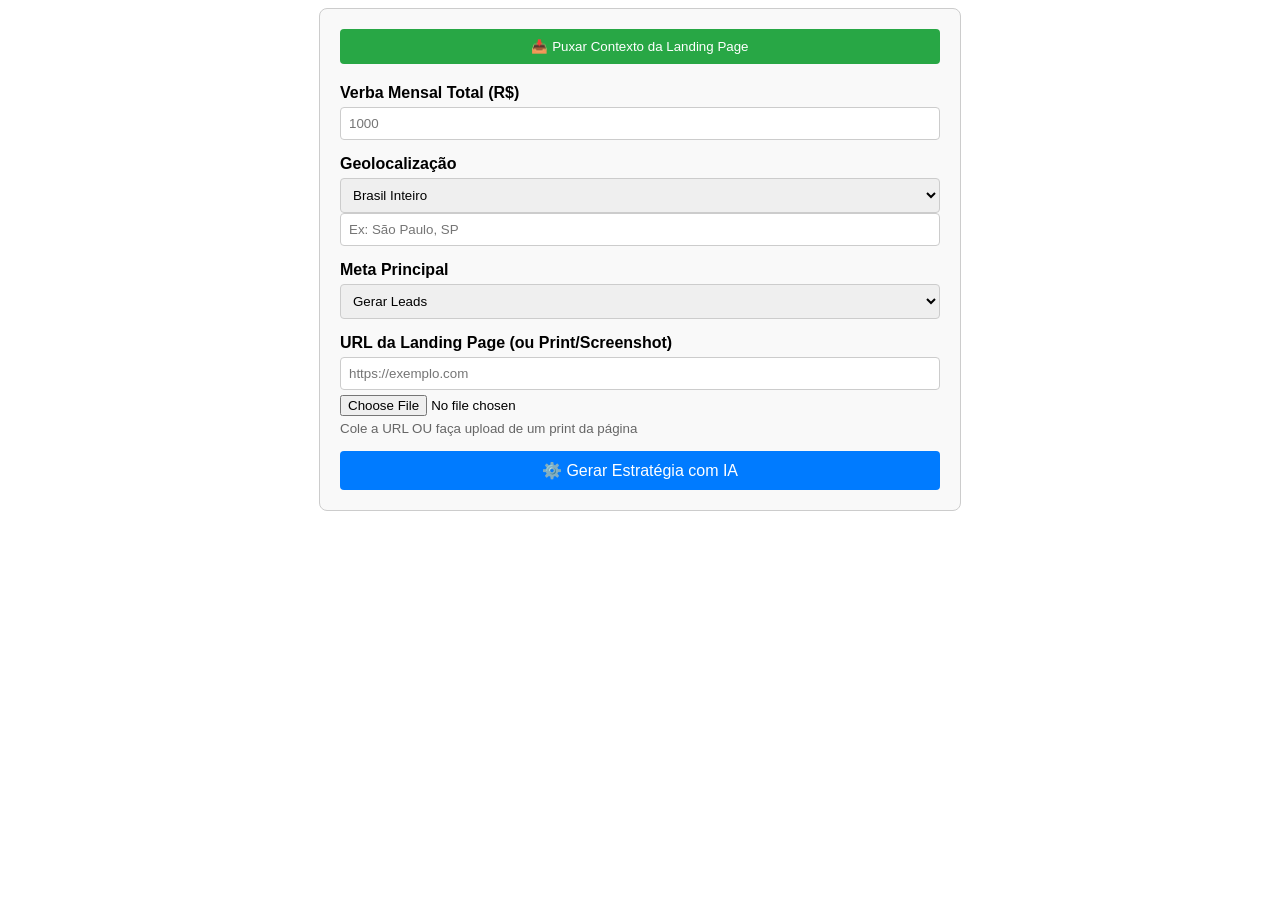
==== modules/google-ads/index.html @ a19730de "06" ====
<!DOCTYPE html>
<html lang="pt-BR">
<head>
    <meta charset="UTF-8">
    <meta name="viewport" content="width=device-width, initial-scale=1.0">
    <title>Google Ads Project - LandingAI</title>
    <link rel="stylesheet" href="styles/google-ads.css">
</head>
<body>
    <div id="google-ads-app">
        <!-- Input Section -->
        <div class="ga-input-section">
          <button id="btn-pull-context">
            📥 Puxar Contexto da Landing Page
          </button>
          
          <div class="ga-form-group">
            <label>Verba Mensal Total (R$)</label>
            <input type="number" id="budget-total" min="100" step="100" placeholder="1000">
          </div>
          
          <div class="ga-form-group">
            <label>Geolocalização</label>
            <select id="location">
              <option>Brasil Inteiro</option>
              <option>Região específica</option>
              <option>Cidade específica</option>
            </select>
            <input type="text" id="location-value" placeholder="Ex: São Paulo, SP">
          </div>
          
          <div class="ga-form-group">
            <label>Meta Principal</label>
            <select id="main-goal">
              <option value="leads">Gerar Leads</option>
              <option value="calls">Receber Chamadas</option>
              <option value="bookings">Agendar Consultas</option>
              <option value="sales">Vender Produto</option>
            </select>
          </div>
          
          <div class="ga-form-group">
            <label>URL da Landing Page (ou Print/Screenshot)</label>
            <input type="text" id="lp-url" placeholder="https://exemplo.com">
            <input type="file" id="lp-screenshot" accept="image/*">
            <small>Cole a URL OU faça upload de um print da página</small>
          </div>
          
          <button id="btn-generate-strategy" class="btn-primary">
            ⚙️ Gerar Estratégia com IA
          </button>
        </div>
        
        <!-- Output Section will be rendered here -->
        <div id="ga-output-section"></div>
    </div>

    <!-- Scripts -->
    <script src="02-ga-api.js"></script>
    <script src="03-ga-ui.js"></script>
    <script src="04-ga-export.js"></script>
    <script src="01-ga-handlers.js"></script>
    <script src="google-ads.js"></script>
</body>
</html>
---- modules/google-ads/styles/google-ads.css ----
.ga-input-section {
    max-width: 600px;
    margin: 0 auto;
    padding: 20px;
    border: 1px solid #ccc;
    border-radius: 8px;
    background-color: #f9f9f9;
    font-family: sans-serif;
}

.ga-form-group {
    margin-bottom: 15px;
}

.ga-form-group label {
    display: block;
    margin-bottom: 5px;
    font-weight: bold;
}

.ga-form-group input[type="text"],
.ga-form-group input[type="number"],
.ga-form-group select {
    width: 100%;
    padding: 8px;
    box-sizing: border-box;
    border: 1px solid #ccc;
    border-radius: 4px;
}

.ga-form-group input[type="file"] {
    margin-top: 5px;
}

.ga-form-group small {
    display: block;
    color: #666;
    margin-top: 5px;
}

.btn-primary {
    background-color: #007bff;
    color: white;
    border: none;
    padding: 10px 20px;
    cursor: pointer;
    border-radius: 4px;
    font-size: 16px;
    width: 100%;
}

.btn-primary:hover {
    background-color: #0056b3;
}

#btn-pull-context {
    background-color: #28a745;
    color: white;
    border: none;
    padding: 10px 20px;
    cursor: pointer;
    border-radius: 4px;
    margin-bottom: 20px;
    width: 100%;
}

#btn-pull-context:hover {
    background-color: #218838;
}
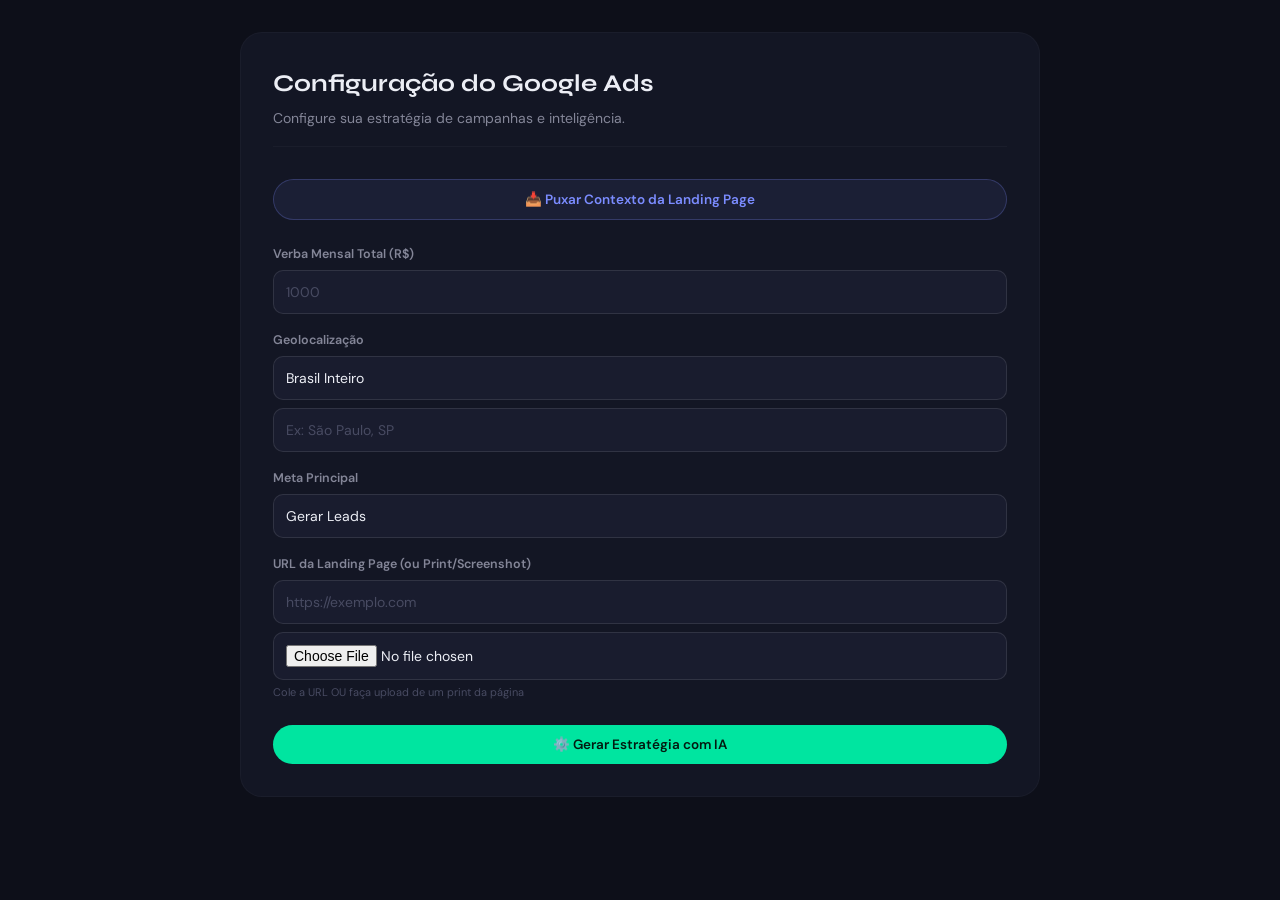
==== commit a99b0e46: "up" ====
--- a/modules/google-ads/index.html
+++ b/modules/google-ads/index.html
@@ -4,34 +4,67 @@
     <meta charset="UTF-8">
     <meta name="viewport" content="width=device-width, initial-scale=1.0">
     <title>Google Ads Project - LandingAI</title>
+    <link rel="preconnect" href="https://fonts.googleapis.com">
+    <link rel="preconnect" href="https://fonts.gstatic.com" crossorigin>
+    <link href="https://fonts.googleapis.com/css2?family=DM+Mono:ital,wght@0,400;0,500;1,400;1,500&family=DM+Sans:ital,opsz,wght@0,9..40,100..1000;1,9..40,100..1000&family=Syne:wght@400..800&display=swap" rel="stylesheet">
+    
+    <!-- Core App Styles -->
+    <link rel="stylesheet" href="../../assets/css/00-vars.css">
+    <link rel="stylesheet" href="../../assets/css/01-layout.css">
+    <link rel="stylesheet" href="../../assets/css/02-components.css">
+    <link rel="stylesheet" href="../../assets/css/04-system.css">
+    <link rel="stylesheet" href="../../assets/css/05-loader.css">
+    <link rel="stylesheet" href="../../assets/css/06-error-modal.css">
+    <link rel="stylesheet" href="../../assets/css/14-toast.css">
+    
+    <!-- Module Specific Style -->
     <link rel="stylesheet" href="styles/google-ads.css">
 </head>
-<body>
-    <div id="google-ads-app">
+<body style="background: var(--bg-surface); padding: 2rem;">
+    <div class="screen-content" style="max-width: 800px; margin: 0 auto; padding: 2rem; background: var(--bg-raised); border-radius: var(--r-xl); border: 1px solid var(--border-subtle);">
+        <div style="margin-bottom: 2rem; border-bottom: 1px solid var(--border-subtle); padding-bottom: 1rem;">
+            <h2 style="font-family: var(--font-display); font-size: 24px; font-weight: 700; color: var(--text-primary); margin:0;">
+                Configuração do Google Ads
+            </h2>
+            <p style="color: var(--text-secondary); font-size: 14px; margin-top: 4px;">Configure sua estratégia de campanhas e inteligência.</p>
+        </div>
+        <div id="google-ads-app">
         <!-- Input Section -->
         <div class="ga-input-section">
-          <button id="btn-pull-context">
+          <!-- Manual Mode Banner -->
+          <div id="manual-mode-banner" style="display: none; background: var(--accent2-dim); padding: 16px; border-radius: var(--r-md); margin-bottom: 24px; border: 1px solid var(--accent2-border);">
+            <div style="display: flex; align-items: center; gap: 8px; margin-bottom: 12px;">
+              <span style="font-size: 16px;">📂</span>
+              <h4 style="color: var(--accent2); margin: 0; font-size: 14px; font-weight: 700;">Modo Manual (Upload de Briefing)</h4>
+            </div>
+            <div class="ga-form-group" style="margin:0;">
+              <label style="color: var(--text-secondary);">Selecione o arquivo DOC-1 ou Briefing (.md)</label>
+              <input type="file" id="manual-briefing-file" accept=".md" class="field-input" style="background: var(--bg-surface); cursor: pointer;" />
+            </div>
+          </div>
+
+          <button id="btn-pull-context" class="btn btn-secondary" style="margin-bottom: 24px; width: 100%; justify-content: center;">
             📥 Puxar Contexto da Landing Page
           </button>
           
-          <div class="ga-form-group">
-            <label>Verba Mensal Total (R$)</label>
-            <input type="number" id="budget-total" min="100" step="100" placeholder="1000">
+          <div class="ga-form-group" style="margin-bottom: 16px;">
+            <label style="display: block; font-size: 12.5px; font-weight: 600; color: var(--text-secondary); margin-bottom: 6px;">Verba Mensal Total (R$)</label>
+            <input type="number" id="budget-total" min="100" step="100" placeholder="1000" class="field-input">
           </div>
           
-          <div class="ga-form-group">
-            <label>Geolocalização</label>
-            <select id="location">
+          <div class="ga-form-group" style="margin-bottom: 16px;">
+            <label style="display: block; font-size: 12.5px; font-weight: 600; color: var(--text-secondary); margin-bottom: 6px;">Geolocalização</label>
+            <select id="location" class="field-input" style="margin-bottom: 8px;">
               <option>Brasil Inteiro</option>
               <option>Região específica</option>
               <option>Cidade específica</option>
             </select>
-            <input type="text" id="location-value" placeholder="Ex: São Paulo, SP">
+            <input type="text" id="location-value" placeholder="Ex: São Paulo, SP" class="field-input">
           </div>
           
-          <div class="ga-form-group">
-            <label>Meta Principal</label>
-            <select id="main-goal">
+          <div class="ga-form-group" style="margin-bottom: 16px;">
+            <label style="display: block; font-size: 12.5px; font-weight: 600; color: var(--text-secondary); margin-bottom: 6px;">Meta Principal</label>
+            <select id="main-goal" class="field-input">
               <option value="leads">Gerar Leads</option>
               <option value="calls">Receber Chamadas</option>
               <option value="bookings">Agendar Consultas</option>
@@ -39,27 +72,56 @@
             </select>
           </div>
           
-          <div class="ga-form-group">
-            <label>URL da Landing Page (ou Print/Screenshot)</label>
-            <input type="text" id="lp-url" placeholder="https://exemplo.com">
-            <input type="file" id="lp-screenshot" accept="image/*">
-            <small>Cole a URL OU faça upload de um print da página</small>
+          <div class="ga-form-group" style="margin-bottom: 24px;">
+            <label style="display: block; font-size: 12.5px; font-weight: 600; color: var(--text-secondary); margin-bottom: 6px;">URL da Landing Page (ou Print/Screenshot)</label>
+            <input type="text" id="lp-url" placeholder="https://exemplo.com" class="field-input" style="margin-bottom: 8px;">
+            <input type="file" id="lp-screenshot" accept="image/*" class="field-input">
+            <small style="display: block; margin-top: 4px; font-size: 11px; color: var(--text-tertiary);">Cole a URL OU faça upload de um print da página</small>
           </div>
           
-          <button id="btn-generate-strategy" class="btn-primary">
+          <button id="btn-generate-strategy" class="btn btn-primary" style="width: 100%; justify-content: center;">
             ⚙️ Gerar Estratégia com IA
           </button>
         </div>
         
         <!-- Output Section will be rendered here -->
         <div id="ga-output-section"></div>
+        </div>
     </div>
 
-    <!-- Scripts -->
+    <!-- Dependências do App Principal -->
+    <script>
+        window.App = window.App || {};
+    </script>
+    <script src="../../assets/js/00-config.js"></script>
+    <script src="../../assets/js/02-api.js"></script>
+    <script src="../../assets/js/05-loader.js"></script>
+    <script src="../../assets/js/06-error-modal.js"></script>
+    <script src="../../assets/js/14-toast.js"></script>
+
+    <!-- Scripts do GA -->
     <script src="02-ga-api.js"></script>
     <script src="03-ga-ui.js"></script>
     <script src="04-ga-export.js"></script>
     <script src="01-ga-handlers.js"></script>
     <script src="google-ads.js"></script>
+    <script>
+        // Setup initial UI state based on mode
+        document.addEventListener('DOMContentLoaded', () => {
+            const urlParams = new URLSearchParams(window.location.search);
+            const isManualMode = urlParams.get('mode') === 'manual';
+            
+            if (isManualMode) {
+                document.getElementById('manual-mode-banner').style.display = 'block';
+                document.getElementById('btn-pull-context').style.display = 'none';
+                
+                // Allow generating strategy even without LP URL if we have a file uploaded
+                const lpUrlInput = document.getElementById('lp-url');
+                if (lpUrlInput) {
+                    lpUrlInput.placeholder = 'https://exemplo.com (Opcional no Modo Manual)';
+                }
+            }
+        });
+    </script>
 </body>
 </html>
--- a/assets/css/00-vars.css
+++ b/assets/css/00-vars.css
@@ -0,0 +1,136 @@
+/* ============================================================
+   LandingAI v2 — Design System
+   Adsgator · Sistema Interno
+   ============================================================ */
+
+/* ── Reset ─────────────────────────────────────────────────── */
+*,
+*::before,
+*::after {
+    box-sizing: border-box;
+    margin: 0;
+    padding: 0;
+}
+
+html {
+    font-size: 16px;
+    -webkit-font-smoothing: antialiased;
+}
+
+body {
+    font-family: var(--font-body);
+    background: var(--bg-base);
+    color: var(--text-primary);
+    line-height: 1.6;
+}
+
+button {
+    font-family: inherit;
+    cursor: pointer;
+    border: none;
+    background: none;
+}
+
+input,
+textarea,
+select {
+    font-family: inherit;
+}
+
+a {
+    color: inherit;
+    text-decoration: none;
+}
+
+img {
+    display: block;
+    max-width: 100%;
+}
+
+/* ── Design Tokens ─────────────────────────────────────────── */
+:root {
+    /* Backgrounds */
+    --bg-base: #07080D;
+    --bg-surface: #0D0F19;
+    --bg-raised: #131624;
+    --bg-overlay: #191C2E;
+    --bg-hover: #1E2238;
+
+    /* Bordas */
+    --border-subtle: rgba(255, 255, 255, 0.03);
+    --border-muted: rgba(255, 255, 255, 0.06);
+    --border-default: rgba(255, 255, 255, 0.10);
+    --border-strong: rgba(255, 255, 255, 0.18);
+
+    /* Texto */
+    --text-primary: #ECEEF5;
+    --text-secondary: #848698;
+    --text-tertiary: #484B62;
+    --text-disabled: #2C2F45;
+
+    /* Accent principal — verde Adsgator */
+    --accent: #00E5A0;
+    --accent-hover: #00FFAF;
+    --accent-dim: rgba(0, 229, 160, 0.08);
+    --accent-glow: rgba(0, 229, 160, 0.18);
+    --accent-border: rgba(0, 229, 160, 0.25);
+    --accent-text: #031A10;
+
+    /* Accent secundário — azul índigo */
+    --accent2: #7B8CFF;
+    --accent2-hover: #919FFF;
+    --accent2-dim: rgba(123, 140, 255, 0.08);
+    --accent2-border: rgba(123, 140, 255, 0.25);
+
+    /* Semântico */
+    --danger: #FF5656;
+    --danger-dim: rgba(255, 86, 86, 0.08);
+    --danger-border: rgba(255, 86, 86, 0.22);
+    --warning: #FFB347;
+    --warning-dim: rgba(255, 179, 71, 0.08);
+    --warning-border: rgba(255, 179, 71, 0.22);
+    --success: #00E5A0;
+    --success-dim: rgba(0, 229, 160, 0.08);
+
+    /* Raios */
+    --r-xs: 2px;
+    --r-sm: 6px;
+    --r-md: 10px;
+    --r-lg: 16px;
+    --r-xl: 22px;
+    --r-pill: 999px;
+
+    /* Sombras */
+    --shadow-sm: 0 1px 4px rgba(0, 0, 0, 0.45);
+    --shadow-md: 0 4px 16px rgba(0, 0, 0, 0.55);
+    --shadow-lg: 0 8px 32px rgba(0, 0, 0, 0.65);
+    --shadow-xl: 0 16px 48px rgba(0, 0, 0, 0.75);
+    --shadow-glow: 0 0 28px rgba(0, 229, 160, 0.14);
+
+    /* Transições */
+    --t-fast: 0.10s ease;
+    --t-base: 0.18s ease;
+    --t-slow: 0.32s ease;
+    --t-spring: 0.24s cubic-bezier(0.34, 1.56, 0.64, 1);
+
+    /* Tipografia */
+    --font-display: 'Syne', sans-serif;
+    --font-body: 'DM Sans', sans-serif;
+    --font-mono: 'DM Mono', monospace;
+
+    /* Layout */
+    --sidebar-w: 252px;
+    --topbar-h: 58px;
+    --bottom-h: 68px;
+    --content-max: 860px;
+
+    /* Espaçamento */
+    --space-1: 4px;
+    --space-2: 8px;
+    --space-3: 12px;
+    --space-4: 16px;
+    --space-5: 20px;
+    --space-6: 24px;
+    --space-7: 28px;
+    --space-8: 32px;
+}
--- a/assets/css/01-layout.css
+++ b/assets/css/01-layout.css
@@ -0,0 +1,580 @@
+/* ── Layout Principal ──────────────────────────────────────── */
+#app {
+    display: flex;
+    height: 100dvh;
+    overflow: hidden;
+}
+
+/* ── Sidebar ───────────────────────────────────────────────── */
+.sidebar {
+    width: var(--sidebar-w);
+    flex-shrink: 0;
+    background: var(--bg-surface);
+    border-right: 1px solid var(--border-subtle);
+    display: flex;
+    flex-direction: column;
+    height: 100dvh;
+    overflow: hidden;
+    position: relative;
+    z-index: 10;
+}
+
+.sidebar-logo {
+    display: flex;
+    align-items: center;
+    gap: 10px;
+    padding: 20px 20px 16px;
+    border-bottom: 1px solid var(--border-subtle);
+    flex-shrink: 0;
+}
+
+.logo-mark {
+    width: 32px;
+    height: 32px;
+    background: var(--accent-dim);
+    border: 1px solid var(--accent-border);
+    border-radius: var(--r-sm);
+    display: flex;
+    align-items: center;
+    justify-content: center;
+    flex-shrink: 0;
+}
+
+.logo-icon {
+    width: 16px;
+    height: 16px;
+    color: var(--accent);
+}
+
+.logo-text {
+    display: flex;
+    flex-direction: column;
+    gap: 1px;
+}
+
+.logo-name {
+    font-family: var(--font-display);
+    font-size: 15px;
+    font-weight: 700;
+    color: var(--text-primary);
+    letter-spacing: -0.02em;
+}
+
+.logo-sub {
+    font-size: 10px;
+    color: var(--text-tertiary);
+    letter-spacing: 0.06em;
+    text-transform: uppercase;
+}
+
+.sidebar-section {
+    padding: 16px 14px 0;
+    flex-shrink: 0;
+}
+
+/* Sidebar button (Google Ads, etc.) */
+.sidebar-btn {
+  width: 100%;
+  display: flex;
+  align-items: center;
+  justify-content: flex-start;
+  gap: var(--space-3);
+  padding: var(--space-3) var(--space-4);
+  background: none;
+  border: none;
+  color: var(--text-secondary);
+  font-family: inherit;
+  font-size: 14px;
+  font-weight: 500;
+  cursor: pointer;
+  border-radius: var(--r-md);
+  transition: all var(--t-base);
+}
+
+.sidebar-btn:hover {
+  background: var(--bg-overlay);
+  color: var(--text-primary);
+}
+
+.sidebar-btn.active {
+  background: var(--accent2-dim);
+  color: var(--accent2);
+}
+
+.sidebar-btn i {
+  width: 18px;
+  height: 18px;
+  flex-shrink: 0;
+}
+
+.sidebar-label {
+    font-size: 9.5px;
+    font-weight: 600;
+    letter-spacing: 0.1em;
+    text-transform: uppercase;
+    color: var(--text-disabled);
+    padding: 0 6px;
+    margin-bottom: 8px;
+}
+
+.project-card {
+    width: 100%;
+    background: var(--bg-raised);
+    border: 1px solid var(--border-default);
+    border-radius: var(--r-md);
+    padding: 12px 14px;
+    display: flex;
+    align-items: center;
+    gap: 12px;
+    text-align: left;
+    transition: all var(--t-base);
+    box-shadow: var(--shadow-sm);
+}
+
+.project-card:hover {
+    border-color: var(--border-strong);
+    background: var(--bg-overlay);
+    transform: translateY(-1px);
+}
+
+.project-card-icon {
+    width: 18px;
+    height: 18px;
+    color: var(--accent2);
+    flex-shrink: 0;
+}
+
+.project-card-info {
+    flex: 1;
+    min-width: 0;
+    display: flex;
+    flex-direction: column;
+    gap: 1px;
+}
+
+.project-card-name {
+    font-family: var(--font-body);
+    font-size: 13.5px;
+    font-weight: 600;
+    color: var(--text-primary);
+    white-space: nowrap;
+    overflow: hidden;
+    text-overflow: ellipsis;
+}
+
+.project-card-segment {
+    font-size: 11px;
+    color: var(--text-secondary);
+    white-space: nowrap;
+    overflow: hidden;
+    text-overflow: ellipsis;
+}
+
+.project-rename-btn {
+    width: 28px;
+    height: 28px;
+    display: flex;
+    align-items: center;
+    justify-content: center;
+    border-radius: var(--r-sm);
+    color: var(--text-tertiary);
+    background: transparent;
+    border: none;
+    cursor: pointer;
+    transition: all var(--t-base);
+    flex-shrink: 0;
+}
+
+.project-rename-btn:hover {
+    background: var(--bg-overlay);
+    color: var(--accent);
+}
+
+.project-score-row {
+    display: flex;
+    align-items: center;
+    gap: 8px;
+    padding: 8px 6px 4px;
+}
+
+.project-score-bar {
+    flex: 1;
+    height: 2px;
+    background: var(--bg-overlay);
+    border-radius: var(--r-pill);
+    overflow: hidden;
+}
+
+.project-score-fill {
+    height: 100%;
+    background: var(--accent);
+    border-radius: var(--r-pill);
+    transition: width 0.5s ease;
+}
+
+.project-score-pct {
+    font-family: var(--font-mono);
+    font-size: 10px;
+    color: var(--text-tertiary);
+}
+
+.sidebar-steps {
+    flex: 1;
+    overflow-y: auto;
+    padding-bottom: 8px;
+}
+
+.sidebar-steps::-webkit-scrollbar {
+    width: 3px;
+}
+
+.sidebar-steps::-webkit-scrollbar-thumb {
+    background: var(--border-muted);
+    border-radius: var(--r-pill);
+}
+
+.steps-nav {
+    display: flex;
+    flex-direction: column;
+    gap: 2px;
+}
+
+.steps-nav-item {
+    width: 100%;
+    display: flex;
+    align-items: center;
+    gap: 12px;
+    padding: 9px 14px;
+    margin: 1px 0;
+    border-radius: var(--r-sm);
+    font-size: 13px;
+    color: var(--text-secondary);
+    transition: all var(--t-base);
+    text-align: left;
+    background: transparent;
+    border: none;
+    cursor: pointer;
+}
+
+.steps-nav-item:hover {
+    background: var(--bg-overlay);
+    color: var(--text-primary);
+}
+
+.steps-nav-item.active {
+    background: var(--accent2-dim);
+    color: var(--text-primary);
+}
+
+.steps-nav-icon {
+    width: 16px;
+    height: 16px;
+    flex-shrink: 0;
+    color: var(--text-tertiary);
+    transition: color var(--t-base);
+}
+
+.steps-nav-item:hover .steps-nav-icon {
+    color: var(--text-secondary);
+}
+
+.steps-nav-item.active .steps-nav-icon {
+    color: var(--accent2);
+}
+
+.steps-nav-item.done .steps-nav-icon,
+.steps-nav-icon.done {
+    color: var(--accent);
+}
+
+.steps-nav-label {
+    flex: 1;
+    font-size: 12.5px;
+    font-weight: 500;
+    white-space: nowrap;
+    overflow: hidden;
+    text-overflow: ellipsis;
+    letter-spacing: -0.01em;
+}
+
+.steps-nav-done {
+    color: var(--accent);
+    flex-shrink: 0;
+}
+
+.step-dot {
+    display: none;
+}
+
+.step-label {
+    font-size: 12.5px;
+}
+
+.step-art,
+.step-review {
+    margin-top: 6px;
+    border-top: 1px solid var(--border-subtle);
+    padding-top: 10px;
+}
+
+/* Sidebar footer */
+.sidebar-footer {
+    padding: 12px 14px 16px;
+    border-top: 1px solid var(--border-subtle);
+    display: flex;
+    flex-direction: column;
+    gap: 8px;
+    flex-shrink: 0;
+}
+
+.sidebar-footer-btn {
+    width: 100%;
+    display: flex;
+    align-items: center;
+    gap: 8px;
+    padding: 9px 12px;
+    border-radius: var(--r-sm);
+    border: 1px solid var(--border-default);
+    background: transparent;
+    color: var(--text-secondary);
+    font-size: 12.5px;
+    transition: all var(--t-base);
+}
+
+.sidebar-footer-btn:hover {
+    border-color: var(--border-strong);
+    color: var(--text-primary);
+    background: var(--bg-overlay);
+}
+
+.sidebar-status {
+    display: flex;
+    align-items: center;
+    gap: 6px;
+    padding: 0 4px;
+}
+
+.status-dot {
+    width: 6px;
+    height: 6px;
+    border-radius: var(--r-pill);
+    background: var(--text-disabled);
+}
+
+.status-dot.ok {
+    background: var(--accent);
+    box-shadow: 0 0 6px var(--accent);
+}
+
+.status-dot.partial {
+    background: var(--warning);
+}
+
+.status-label {
+    font-size: 11px;
+    color: var(--text-tertiary);
+}
+
+.save-indicator {
+    display: flex;
+    align-items: center;
+    gap: 5px;
+    font-size: 10px;
+    color: var(--text-disabled);
+    padding: 0 4px;
+    transition: color var(--t-base);
+}
+
+.save-indicator.saving {
+    color: var(--accent);
+    animation: pulse 1s infinite;
+}
+
+.save-indicator.saved {
+    color: var(--text-tertiary);
+}
+
+/* ── Main ──────────────────────────────────────────────────── */
+.main {
+    flex: 1;
+    display: flex;
+    flex-direction: column;
+    height: 100dvh;
+    overflow: hidden;
+    min-width: 0;
+}
+
+/* Topbar */
+.topbar {
+    height: var(--topbar-h);
+    border-bottom: 1px solid var(--border-subtle);
+    display: flex;
+    align-items: center;
+    justify-content: space-between;
+    padding: 0 40px;
+    flex-shrink: 0;
+    gap: 16px;
+    background: var(--bg-base);
+    position: relative;
+    z-index: 5;
+}
+
+.topbar-left {
+    min-width: 0;
+    flex: 1;
+}
+
+.topbar-title {
+    font-family: var(--font-display);
+    font-size: 17px;
+    font-weight: 700;
+    color: var(--text-primary);
+    letter-spacing: -0.02em;
+    white-space: nowrap;
+    overflow: hidden;
+    text-overflow: ellipsis;
+}
+
+.topbar-subtitle {
+    font-size: 11.5px;
+    color: var(--text-secondary);
+    margin-top: 1px;
+    white-space: nowrap;
+    overflow: hidden;
+    text-overflow: ellipsis;
+}
+
+.topbar-right {
+    display: flex;
+    align-items: center;
+    gap: 10px;
+    flex-shrink: 0;
+}
+
+/* Progress */
+.progress-bar-wrap {
+    height: 2px;
+    background: var(--border-subtle);
+    flex-shrink: 0;
+}
+
+.progress-bar-fill {
+    height: 100%;
+    background: linear-gradient(90deg, var(--accent), var(--accent2));
+    border-radius: 0 var(--r-pill) var(--r-pill) 0;
+    transition: width 0.5s ease;
+}
+
+/* Content */
+.screen-content {
+    flex: 1;
+    overflow-y: auto;
+    overflow-x: hidden;
+    padding: 40px 48px;
+}
+
+.screen-content::-webkit-scrollbar {
+    width: 4px;
+}
+
+.screen-content::-webkit-scrollbar-thumb {
+    background: var(--border-muted);
+    border-radius: var(--r-pill);
+}
+
+.step-inner {
+    max-width: var(--content-max);
+    margin: 0 auto;
+    display: flex;
+    flex-direction: column;
+    gap: 28px;
+}
+
+/* Bottombar */
+.bottombar {
+    height: var(--bottom-h);
+    border-top: 1px solid var(--border-subtle);
+    background: var(--bg-surface);
+    flex-shrink: 0;
+    display: flex;
+    align-items: center;
+}
+
+.bottombar-inner {
+    max-width: calc(var(--content-max) + 96px);
+    width: 100%;
+    margin: 0 auto;
+    padding: 0 48px;
+    display: flex;
+    align-items: center;
+    justify-content: space-between;
+    gap: 16px;
+}
+
+.bottombar-center {
+    flex: 1;
+    display: flex;
+    justify-content: center;
+}
+
+.bottombar-actions {
+    display: flex;
+    align-items: center;
+    gap: 10px;
+}
+
+@media (max-width: 1280px) {
+  .topbar {
+    padding: 0 28px;
+  }
+
+  .screen-content {
+    padding: 32px 36px;
+  }
+
+  .bottombar-inner {
+    padding: 0 36px;
+  }
+}
+
+@media (max-width: 1024px) {
+  .topbar {
+    padding: 0 20px;
+  }
+
+  .screen-content {
+    padding: 24px 24px;
+  }
+
+  .bottombar-inner {
+    padding: 0 24px;
+  }
+}
+
+@media (max-width: 768px) {
+    .sidebar {
+        position: fixed;
+        left: -280px;
+        top: 0;
+        height: 100vh;
+        z-index: 200;
+        transition: left 0.25s ease;
+    }
+
+    .sidebar.is-open {
+        left: 0;
+    }
+
+    .sidebar-overlay {
+        display: none;
+        position: fixed;
+        inset: 0;
+        background: rgba(0, 0, 0, 0.4);
+        z-index: 199;
+        backdrop-filter: blur(2px);
+    }
+
+    .sidebar.is-open~.sidebar-overlay {
+        display: block;
+    }
+}
--- a/assets/css/02-components.css
+++ b/assets/css/02-components.css
@@ -0,0 +1,767 @@
+/* ── Botões ────────────────────────────────────────────────── */
+.btn-primary {
+  display: inline-flex;
+  align-items: center;
+  gap: 8px;
+  padding: 11px 22px;
+  background: var(--accent);
+  color: var(--accent-text);
+  border-radius: var(--r-pill);
+  font-family: var(--font-body);
+  font-size: 13.5px;
+  font-weight: 600;
+  border: none;
+  cursor: pointer;
+  transition: opacity var(--t-base), transform var(--t-spring), box-shadow var(--t-base);
+  white-space: nowrap;
+}
+
+.btn-primary:hover {
+  opacity: 0.88;
+  transform: translateY(-1px);
+  box-shadow: var(--shadow-glow);
+}
+
+.btn-primary:active {
+  transform: translateY(0);
+  opacity: 1;
+}
+
+.btn-primary:disabled {
+  opacity: 0.28;
+  cursor: not-allowed;
+  transform: none;
+  box-shadow: none;
+}
+
+.btn-secondary {
+  display: inline-flex;
+  align-items: center;
+  gap: 8px;
+  padding: 11px 22px;
+  background: var(--accent2-dim);
+  color: var(--accent2);
+  border: 1px solid var(--accent2-border);
+  border-radius: var(--r-pill);
+  font-family: var(--font-body);
+  font-size: 13.5px;
+  font-weight: 600;
+  cursor: pointer;
+  transition: all var(--t-base);
+  white-space: nowrap;
+}
+
+.btn-secondary:hover {
+  background: rgba(123, 140, 255, 0.14);
+}
+
+.btn-secondary:disabled {
+  opacity: 0.28;
+  cursor: not-allowed;
+}
+
+.btn-ghost {
+  display: inline-flex;
+  align-items: center;
+  gap: 8px;
+  padding: 10px 18px;
+  background: transparent;
+  color: var(--text-secondary);
+  border: 1px solid var(--border-default);
+  border-radius: var(--r-pill);
+  font-family: var(--font-body);
+  font-size: 13px;
+  font-weight: 500;
+  cursor: pointer;
+  transition: all var(--t-base);
+  white-space: nowrap;
+}
+
+.btn-ghost:hover {
+  color: var(--text-primary);
+  border-color: var(--border-strong);
+  background: var(--bg-overlay);
+}
+
+.btn-ghost:disabled {
+  opacity: 0.3;
+  cursor: not-allowed;
+}
+
+.btn-danger-ghost {
+  display: inline-flex;
+  align-items: center;
+  gap: 8px;
+  padding: 8px 14px;
+  background: var(--danger-dim);
+  color: var(--danger);
+  border: 1px solid var(--danger-border);
+  border-radius: var(--r-pill);
+  font-size: 12px;
+  font-weight: 500;
+  cursor: pointer;
+  transition: all var(--t-base);
+}
+
+.btn-danger-ghost:hover {
+  background: rgba(255, 86, 86, 0.14);
+}
+
+.btn-sm {
+  padding: 7px 14px;
+  font-size: 12px;
+}
+
+/* ── Formulário ───────────────────────────────────────────── */
+.field-group {
+  display: flex;
+  flex-direction: column;
+  gap: 6px;
+}
+
+.field-label {
+  display: flex;
+  align-items: center;
+  gap: 6px;
+  font-size: 11px;
+  font-weight: 600;
+  letter-spacing: 0.07em;
+  text-transform: uppercase;
+  color: var(--text-tertiary);
+}
+
+.field-required {
+  color: var(--danger);
+  font-size: 12px;
+}
+
+.field-optional {
+  font-size: 9.5px;
+  font-weight: 400;
+  text-transform: none;
+  letter-spacing: 0;
+  color: var(--text-disabled);
+}
+
+/* ── Tooltips ──────────────────────────────────────────────── */
+.field-tooltip {
+  position: relative;
+  display: inline-flex;
+  align-items: center;
+  cursor: help;
+  color: var(--text-disabled);
+  transition: color var(--t-fast);
+}
+
+.field-tooltip:hover {
+  color: var(--accent2);
+}
+
+.field-tooltip svg {
+  width: 13px;
+  height: 13px;
+}
+
+.field-tooltip-content {
+  display: none;
+  position: absolute;
+  bottom: calc(100% + 8px);
+  left: 50%;
+  transform: translateX(-50%);
+  background: var(--bg-overlay);
+  border: 1px solid var(--border-default);
+  border-radius: var(--r-md);
+  padding: 10px 13px;
+  font-size: 12px;
+  font-family: var(--font-body);
+  color: var(--text-secondary);
+  line-height: 1.55;
+  white-space: normal;
+  width: 240px;
+  box-shadow: var(--shadow-md);
+  z-index: 200;
+  pointer-events: none;
+}
+
+/* Seta do tooltip */
+.field-tooltip-content::after {
+  content: '';
+  position: absolute;
+  top: 100%;
+  left: 50%;
+  transform: translateX(-50%);
+  border: 5px solid transparent;
+  border-top-color: var(--border-default);
+}
+
+.field-tooltip-content::before {
+  content: '';
+  position: absolute;
+  top: calc(100% - 1px);
+  left: 50%;
+  transform: translateX(-50%);
+  border: 5px solid transparent;
+  border-top-color: var(--bg-overlay);
+  z-index: 1;
+}
+
+.field-tooltip:hover .field-tooltip-content {
+  display: block;
+}
+
+/* Tooltip que abre para baixo quando está no topo da tela */
+.field-tooltip.tooltip-down .field-tooltip-content {
+  bottom: auto;
+  top: calc(100% + 8px);
+}
+.field-tooltip.tooltip-down .field-tooltip-content::after {
+  top: auto;
+  bottom: 100%;
+  border-top-color: transparent;
+  border-bottom-color: var(--border-default);
+}
+.field-tooltip.tooltip-down .field-tooltip-content::before {
+  top: auto;
+  bottom: calc(100% - 1px);
+  border-top-color: transparent;
+  border-bottom-color: var(--bg-overlay);
+}
+
+.field-input,
+.field-textarea,
+.field-select {
+  width: 100%;
+  background: var(--bg-raised);
+  border: 1px solid var(--border-default);
+  border-radius: var(--r-sm);
+  color: var(--text-primary);
+  font-family: var(--font-body);
+  font-size: 13.5px;
+  padding: 11px 14px;
+  outline: none;
+  transition: border-color var(--t-base), box-shadow var(--t-base);
+  -webkit-appearance: none;
+}
+
+.field-input::placeholder,
+.field-textarea::placeholder {
+  color: var(--text-disabled);
+}
+
+.field-input:focus,
+.field-textarea:focus,
+.field-select:focus {
+  border-color: var(--accent2);
+  box-shadow: 0 0 0 3px var(--accent2-dim);
+}
+
+.field-input.warn {
+  border-color: var(--warning);
+}
+
+.field-input.warn:focus {
+  box-shadow: 0 0 0 3px var(--warning-dim);
+}
+
+.field-input.error {
+  border-color: var(--danger);
+}
+
+.field-input.error:focus {
+  box-shadow: 0 0 0 3px var(--danger-dim);
+}
+
+.field-textarea {
+  resize: vertical;
+  min-height: 96px;
+  line-height: 1.65;
+}
+
+.field-textarea.tall {
+  min-height: 160px;
+}
+
+.field-textarea.xtall {
+  min-height: 240px;
+}
+
+.field-hint {
+  font-size: 11px;
+  color: var(--text-tertiary);
+  line-height: 1.5;
+}
+
+.field-warning {
+  font-size: 11px;
+  color: var(--warning);
+  display: flex;
+  align-items: flex-start;
+  gap: 5px;
+  line-height: 1.5;
+}
+
+.field-error-msg {
+  font-size: 11px;
+  color: var(--danger);
+  display: flex;
+  align-items: flex-start;
+  gap: 5px;
+}
+
+.field-preview {
+  font-family: var(--font-mono);
+  font-size: 11px;
+  color: var(--accent);
+  background: var(--accent-dim);
+  border: 1px solid var(--accent-border);
+  border-radius: var(--r-sm);
+  padding: 6px 10px;
+  margin-top: 2px;
+}
+
+/* Chips */
+.chip-group {
+  display: flex;
+  flex-wrap: wrap;
+  gap: 8px;
+}
+
+.chip {
+  padding: 7px 14px;
+  border: 1px solid var(--border-default);
+  border-radius: var(--r-pill);
+  font-family: var(--font-body);
+  font-size: 12.5px;
+  cursor: pointer;
+  background: transparent;
+  color: var(--text-secondary);
+  transition: all var(--t-base);
+  user-select: none;
+}
+
+.chip:hover {
+  color: var(--text-primary);
+  border-color: var(--border-strong);
+  background: var(--bg-overlay);
+}
+
+.chip.on {
+  background: var(--accent2-dim);
+  border-color: var(--accent2-border);
+  color: var(--accent2);
+}
+
+.chip.on-accent {
+  background: var(--accent-dim);
+  border-color: var(--accent-border);
+  color: var(--accent);
+}
+
+/* Sel-cards */
+.sel-cards {
+  display: grid;
+  grid-template-columns: repeat(auto-fill, minmax(200px, 1fr));
+  gap: 10px;
+}
+
+.sel-card {
+  border: 1px solid var(--border-default);
+  border-radius: var(--r-md);
+  padding: 14px 16px;
+  cursor: pointer;
+  background: var(--bg-surface);
+  display: flex;
+  align-items: flex-start;
+  gap: 12px;
+  transition: all var(--t-base);
+  text-align: left;
+}
+
+.sel-card:hover {
+  border-color: var(--border-strong);
+  background: var(--bg-overlay);
+}
+
+.sel-card.on {
+  border-color: var(--accent-border);
+  background: var(--accent-dim);
+  box-shadow: 0 0 0 1px var(--accent-border);
+}
+
+.sel-card-icon {
+  color: var(--text-tertiary);
+  flex-shrink: 0;
+  margin-top: 1px;
+}
+
+.sel-card.on .sel-card-icon {
+  color: var(--accent);
+}
+
+.sel-card-title {
+  font-family: var(--font-display);
+  font-size: 13px;
+  font-weight: 700;
+  color: var(--text-primary);
+  margin-bottom: 2px;
+  letter-spacing: -0.01em;
+}
+
+.sel-card-desc {
+  font-size: 11.5px;
+  color: var(--text-secondary);
+  line-height: 1.5;
+}
+
+/* Color Picker */
+.color-picker-wrap {
+  display: flex;
+  align-items: center;
+  gap: 12px;
+}
+
+.color-picker-swatch {
+  width: 42px;
+  height: 42px;
+  border-radius: var(--r-sm);
+  border: 1px solid var(--border-default);
+  cursor: pointer;
+  overflow: hidden;
+  flex-shrink: 0;
+  background: var(--bg-raised);
+  position: relative;
+}
+
+.color-picker-swatch input[type="color"] {
+  position: absolute;
+  top: -5px;
+  left: -5px;
+  width: calc(100% + 10px);
+  height: calc(100% + 10px);
+  border: none;
+  padding: 0;
+  cursor: pointer;
+  background: none;
+  appearance: none;
+  -webkit-appearance: none;
+}
+
+/* Chrome/Safari fixes */
+.color-picker-swatch input[type="color"]::-webkit-color-swatch-wrapper {
+  padding: 0;
+}
+.color-picker-swatch input[type="color"]::-webkit-color-swatch {
+  border: none;
+}
+
+/* Firefox fix */
+.color-picker-swatch input[type="color"]::-moz-color-swatch {
+  border: none;
+}
+
+.color-picker-input {
+  flex: 1;
+}
+
+/* Upload Zone */
+.upload-zone {
+  border: 1.5px dashed var(--border-default);
+  border-radius: var(--r-md);
+  padding: 24px;
+  text-align: center;
+  cursor: pointer;
+  transition: all var(--t-base);
+  background: var(--bg-raised);
+}
+
+.upload-zone:hover,
+.upload-zone.drag-over {
+  border-color: var(--accent2);
+  background: var(--accent2-dim);
+}
+
+.upload-zone input[type="file"] {
+  display: none;
+}
+
+.upload-zone-icon {
+  color: var(--text-tertiary);
+  margin: 0 auto 8px;
+  width: 28px;
+  height: 28px;
+}
+
+.upload-zone-label {
+  font-size: 13px;
+  color: var(--text-secondary);
+}
+
+.upload-zone-hint {
+  font-size: 11px;
+  color: var(--text-tertiary);
+  margin-top: 3px;
+}
+
+.upload-zone.has-file {
+  border-color: var(--accent);
+  border-style: solid;
+}
+
+.upload-zone.has-file .upload-zone-icon {
+  color: var(--accent);
+}
+
+.upload-preview-list {
+  display: flex;
+  flex-direction: column;
+  gap: 6px;
+  margin-top: 8px;
+}
+
+.upload-preview-item {
+  display: flex;
+  align-items: center;
+  gap: 8px;
+  padding: 7px 10px;
+  background: var(--bg-overlay);
+  border-radius: var(--r-sm);
+  font-size: 12px;
+  color: var(--text-secondary);
+}
+
+.upload-preview-item i {
+  color: var(--accent);
+  flex-shrink: 0;
+}
+
+.upload-preview-item span {
+  flex: 1;
+  overflow: hidden;
+  text-overflow: ellipsis;
+  white-space: nowrap;
+}
+
+.upload-preview-item button {
+  color: var(--text-tertiary);
+  padding: 2px;
+}
+
+.upload-preview-item button:hover {
+  color: var(--danger);
+}
+
+/* Divider */
+.form-divider {
+  height: 1px;
+  background: var(--border-subtle);
+  margin: 4px 0;
+}
+
+.form-section-title {
+  font-family: var(--font-display);
+  font-size: 14px;
+  font-weight: 700;
+  color: var(--text-primary);
+  padding-bottom: 12px;
+  border-bottom: 1px solid var(--border-subtle);
+  letter-spacing: -0.01em;
+}
+
+.form-row {
+  display: grid;
+  grid-template-columns: 1fr 1fr;
+  gap: 16px;
+}
+
+.form-row-3 {
+  display: grid;
+  grid-template-columns: 1fr 1fr 1fr;
+  gap: 14px;
+}
+
+/* ── Modais ────────────────────────────────────────────────── */
+.modal-overlay {
+  position: fixed;
+  inset: 0;
+  background: rgba(0, 0, 0, 0.72);
+  backdrop-filter: blur(4px);
+  z-index: 200;
+  display: flex;
+  align-items: center;
+  justify-content: center;
+  opacity: 0;
+  pointer-events: none;
+  transition: opacity var(--t-slow);
+}
+
+.modal-overlay.open {
+  opacity: 1;
+  pointer-events: all;
+}
+
+.modal {
+  background: var(--bg-surface);
+  border: 1px solid var(--border-default);
+  border-radius: var(--r-xl);
+  box-shadow: var(--shadow-lg);
+  width: 100%;
+  max-height: 90vh;
+  display: flex;
+  flex-direction: column;
+  transform: scale(0.96) translateY(12px);
+  transition: transform var(--t-slow);
+}
+
+.modal-overlay.open .modal {
+  transform: scale(1) translateY(0);
+}
+
+/* Tamanhos de modal */
+.modal--sm {
+  max-width: 420px;
+}
+
+.modal--md {
+  max-width: 600px;
+}
+
+.modal--lg {
+  max-width: 820px;
+}
+
+.modal--xl {
+  max-width: 1100px;
+  height: 88vh;
+}
+
+.modal-header {
+  display: flex;
+  align-items: center;
+  justify-content: space-between;
+  padding: 18px 24px;
+  border-bottom: 1px solid var(--border-subtle);
+  flex-shrink: 0;
+}
+
+.modal-title {
+  font-family: var(--font-display);
+  font-size: 16px;
+  font-weight: 700;
+  color: var(--text-primary);
+  letter-spacing: -0.01em;
+}
+
+.modal-close {
+  width: 28px;
+  height: 28px;
+  display: flex;
+  align-items: center;
+  justify-content: center;
+  border-radius: var(--r-sm);
+  color: var(--text-tertiary);
+  transition: all var(--t-fast);
+}
+
+.modal-close:hover {
+  background: var(--bg-overlay);
+  color: var(--text-primary);
+}
+
+.modal-body {
+  flex: 1;
+  overflow-y: auto;
+  padding: 24px;
+  display: flex;
+  flex-direction: column;
+  gap: 16px;
+}
+
+.modal-body::-webkit-scrollbar {
+  width: 4px;
+}
+
+.modal-body::-webkit-scrollbar-thumb {
+  background: var(--border-muted);
+  border-radius: var(--r-pill);
+}
+
+.modal-footer {
+  padding: 16px 24px;
+  border-top: 1px solid var(--border-subtle);
+  display: flex;
+  align-items: center;
+  justify-content: flex-end;
+  gap: 10px;
+  flex-shrink: 0;
+}
+
+/* ── Toast ─────────────────────────────────────────────────── */
+.toast {
+  position: fixed;
+  bottom: 90px;
+  left: 50%;
+  transform: translateX(-50%) translateY(12px);
+  background: var(--bg-overlay);
+  border: 1px solid var(--border-strong);
+  border-radius: var(--r-pill);
+  padding: 10px 18px;
+  font-size: 13px;
+  color: var(--text-primary);
+  display: flex;
+  align-items: center;
+  gap: 8px;
+  box-shadow: var(--shadow-md);
+  opacity: 0;
+  pointer-events: none;
+  transition: opacity var(--t-base), transform var(--t-base);
+  z-index: 2000;
+  white-space: nowrap;
+}
+
+.toast.visible {
+  opacity: 1;
+  transform: translateX(-50%) translateY(0);
+}
+
+.toast.success {
+  border-color: var(--accent-border);
+}
+
+.toast.success i {
+  color: var(--accent);
+}
+
+.toast.error {
+  border-color: var(--danger-border);
+}
+
+.toast.error i {
+  color: var(--danger);
+}
+
+.toast.warning {
+  border-color: var(--warning-border);
+}
+
+.toast.warning i {
+  color: var(--warning);
+}
+
+/* ── Upload Zone: drag state ───────────────────────────────── */
+.upload-zone {
+  cursor: pointer;
+  transition: all var(--t-base);
+}
+
+.upload-zone.drag-over {
+  border-color: var(--accent);
+  background: var(--accent-dim);
+  transform: scale(1.01);
+}
+
+
+/* ── Art Result Modal ──────────────────────────────────────── */
+.modal--lg {
+  max-width: 720px;
+  width: 100%;
+}
--- a/assets/css/04-system.css
+++ b/assets/css/04-system.css
@@ -0,0 +1,1425 @@
+/* ── Model Selector ────────────────────────────────────────── */
+.model-selector-wrap {
+  position: relative;
+}
+
+.btn-model {
+  display: flex;
+  align-items: center;
+  gap: 6px;
+  padding: 7px 12px;
+  border: 1px solid var(--border-default);
+  border-radius: var(--r-pill);
+  background: transparent;
+  color: var(--text-secondary);
+  font-size: 12px;
+  font-family: var(--font-body);
+  transition: all var(--t-base);
+}
+
+.btn-model:hover {
+  border-color: var(--border-strong);
+  color: var(--text-primary);
+}
+
+.model-dropdown {
+  position: absolute;
+  top: calc(100% + 6px);
+  right: 0;
+  background: var(--bg-surface);
+  border: 1px solid var(--border-default);
+  border-radius: var(--r-md);
+  box-shadow: var(--shadow-lg);
+  min-width: 240px;
+  z-index: 100;
+  overflow: hidden;
+}
+
+.model-group-label {
+  font-size: 9.5px;
+  font-weight: 600;
+  letter-spacing: 0.1em;
+  text-transform: uppercase;
+  color: var(--text-disabled);
+  padding: 10px 14px 4px;
+}
+
+.model-option {
+  width: 100%;
+  display: flex;
+  align-items: center;
+  gap: 10px;
+  padding: 9px 14px;
+  text-align: left;
+  font-size: 13px;
+  color: var(--text-secondary);
+  transition: background var(--t-fast);
+}
+
+.model-option:hover {
+  background: var(--bg-overlay);
+  color: var(--text-primary);
+}
+
+.model-option.active {
+  background: var(--accent2-dim);
+  color: var(--text-primary);
+}
+
+.model-option-name {
+  flex: 1;
+}
+
+.model-tier {
+  font-size: 10px;
+  padding: 2px 7px;
+  border-radius: var(--r-pill);
+  font-weight: 500;
+}
+
+.model-tier--free {
+  background: var(--success-dim);
+  color: var(--success);
+}
+
+.model-tier--paid {
+  background: var(--accent2-dim);
+  color: var(--accent2);
+}
+
+.model-divider {
+  height: 1px;
+  background: var(--border-subtle);
+  margin: 4px 0;
+}
+
+/* Score badge */
+.score-badge {
+  display: inline-flex;
+  align-items: center;
+  gap: 5px;
+  padding: 4px 11px;
+  border-radius: var(--r-pill);
+  font-size: 11px;
+  font-weight: 600;
+  font-family: var(--font-mono);
+}
+
+.score-badge.high {
+  background: var(--success-dim);
+  color: var(--success);
+}
+
+.score-badge.medium {
+  background: var(--warning-dim);
+  color: var(--warning);
+}
+
+.score-badge.low {
+  background: var(--danger-dim);
+  color: var(--danger);
+}
+
+/* ── API Config Modal ──────────────────────────────────────── */
+.api-provider-card {
+  background: var(--bg-raised);
+  border: 1px solid var(--border-default);
+  border-radius: var(--r-md);
+  padding: 16px;
+  display: flex;
+  flex-direction: column;
+  gap: 10px;
+}
+
+.api-provider-header {
+  display: flex;
+  align-items: center;
+  justify-content: space-between;
+}
+
+.api-provider-name {
+  font-family: var(--font-display);
+  font-size: 13px;
+  font-weight: 700;
+  color: var(--text-primary);
+  display: flex;
+  align-items: center;
+  gap: 8px;
+}
+
+.api-provider-link {
+  font-size: 11px;
+  color: var(--accent2);
+  text-decoration: underline;
+  text-underline-offset: 2px;
+}
+
+.api-key-row {
+  display: flex;
+  gap: 8px;
+}
+
+.api-key-row .field-input {
+  font-family: var(--font-mono);
+  font-size: 12.5px;
+}
+
+.api-key-status {
+  font-size: 11px;
+  display: flex;
+  align-items: center;
+  gap: 5px;
+}
+
+.api-key-status.ok {
+  color: var(--accent);
+}
+
+.api-key-status.empty {
+  color: var(--text-disabled);
+}
+
+/* ── Gen Modal ─────────────────────────────────────────────── */
+.gen-model-badge {
+  display: inline-flex;
+  align-items: center;
+  gap: 5px;
+  font-size: 11px;
+  color: var(--text-tertiary);
+  padding: 3px 8px;
+  border-radius: var(--r-pill);
+  border: 1px solid var(--border-subtle);
+  background: var(--bg-raised);
+}
+
+.gen-progress-wrap {
+  background: var(--bg-raised);
+  border-radius: var(--r-lg);
+  padding: 20px;
+  display: flex;
+  flex-direction: column;
+  gap: 14px;
+}
+
+.gen-progress-bar {
+  height: 4px;
+  background: var(--border-muted);
+  border-radius: var(--r-pill);
+  overflow: hidden;
+}
+
+.gen-progress-fill {
+  height: 100%;
+  background: linear-gradient(90deg, var(--accent2), var(--accent));
+  border-radius: var(--r-pill);
+  transition: width 0.5s ease;
+}
+
+.gen-progress-row {
+  display: flex;
+  justify-content: space-between;
+  align-items: center;
+}
+
+.gen-progress-label {
+  font-size: 12px;
+  color: var(--text-secondary);
+}
+
+.gen-progress-pct {
+  font-family: var(--font-mono);
+  font-size: 12px;
+  color: var(--accent);
+  font-weight: 600;
+}
+
+.gen-steps-list {
+  display: flex;
+  flex-direction: column;
+  gap: 6px;
+}
+
+.gen-step-item {
+  display: flex;
+  align-items: center;
+  gap: 10px;
+  padding: 6px 0;
+}
+
+.gen-step-icon {
+  flex-shrink: 0;
+}
+
+.gen-step-icon.spin {
+  animation: spin 1s linear infinite;
+  color: var(--accent2);
+}
+
+.gen-step-icon.done {
+  color: var(--accent);
+}
+
+.gen-step-icon.err {
+  color: var(--danger);
+}
+
+.gen-step-icon.wait {
+  color: var(--text-disabled);
+}
+
+.gen-step-label {
+  font-size: 13px;
+  color: var(--text-secondary);
+}
+
+.gen-step-item.active .gen-step-label {
+  color: var(--text-primary);
+}
+
+.gen-note {
+  font-size: 11.5px;
+  color: var(--text-tertiary);
+  text-align: center;
+  padding-top: 8px;
+  border-top: 1px solid var(--border-subtle);
+}
+
+/* Error Modal */
+.error-block {
+  background: var(--danger-dim);
+  border: 1px solid var(--danger-border);
+  border-radius: var(--r-md);
+  padding: 14px 16px;
+  display: flex;
+  flex-direction: column;
+  gap: 8px;
+}
+
+.error-meta {
+  font-size: 11.5px;
+  color: var(--text-tertiary);
+}
+
+.error-message {
+  background: rgba(255, 86, 86, 0.05);
+  border: 1px solid var(--danger-border);
+  border-radius: var(--r-sm);
+  padding: 10px 14px;
+  font-family: var(--font-mono);
+  font-size: 12px;
+  color: var(--danger);
+  line-height: 1.55;
+  word-break: break-word;
+}
+
+.error-cause {
+  font-size: 12.5px;
+  color: var(--text-secondary);
+  line-height: 1.6;
+}
+
+.error-actions {
+  display: flex;
+  gap: 8px;
+  flex-wrap: wrap;
+}
+
+/* ── Utilitários ───────────────────────────────────────────── */
+.text-accent {
+  color: var(--accent);
+}
+
+.text-accent2 {
+  color: var(--accent2);
+}
+
+.text-muted {
+  color: var(--text-secondary);
+}
+
+.text-dim {
+  color: var(--text-tertiary);
+}
+
+.text-mono {
+  font-family: var(--font-mono);
+}
+
+.text-display {
+  font-family: var(--font-display);
+}
+
+.flex {
+  display: flex;
+}
+
+.flex-col {
+  flex-direction: column;
+}
+
+.items-center {
+  align-items: center;
+}
+
+.gap-8 {
+  gap: 8px;
+}
+
+.gap-12 {
+  gap: 12px;
+}
+
+.w-full {
+  width: 100%;
+}
+
+.mt-4 {
+  margin-top: 4px;
+}
+
+.mt-8 {
+  margin-top: 8px;
+}
+
+.mt-16 {
+  margin-top: 16px;
+}
+
+.hidden {
+  display: none !important;
+}
+
+.preview-note {
+  font-size: 11px;
+  color: var(--text-tertiary);
+  text-align: center;
+  padding-top: 6px;
+  border-top: 1px solid var(--border-subtle);
+  flex-shrink: 0;
+}
+
+/* ── Animações ─────────────────────────────────────────────── */
+@keyframes spin {
+  to {
+    transform: rotate(360deg);
+  }
+}
+
+@keyframes pulse {
+
+  0%,
+  100% {
+    opacity: 1;
+  }
+
+  50% {
+    opacity: 0.4;
+  }
+}
+
+@keyframes fadeIn {
+  from {
+    opacity: 0;
+    transform: translateY(8px);
+  }
+
+  to {
+    opacity: 1;
+    transform: translateY(0);
+  }
+}
+
+@keyframes slideUp {
+  from {
+    opacity: 0;
+    transform: translateY(16px);
+  }
+
+  to {
+    opacity: 1;
+    transform: translateY(0);
+  }
+}
+
+@keyframes shimmer {
+  from {
+    background-position: -400px 0;
+  }
+
+  to {
+    background-position: 400px 0;
+  }
+}
+
+.shimmer {
+  background: linear-gradient(90deg, var(--bg-raised) 25%, var(--bg-overlay) 50%, var(--bg-raised) 75%);
+  background-size: 800px 100%;
+  animation: shimmer 1.4s infinite;
+}
+
+.animate-in {
+  animation: fadeIn 0.22s ease forwards;
+}
+
+/* ── Modal Rename ──────────────────────────────────────────── */
+.badge-new {
+  font-size: 10px;
+  font-weight: 600;
+  padding: 2px 8px;
+  border-radius: var(--r-pill);
+  background: var(--accent2-dim);
+  color: var(--accent2);
+  border: 1px solid var(--accent2-border);
+}
+
+/* ── AI Log Modal ──────────────────────────────────────────── */
+.ai-log-modal {
+  min-width: 380px;
+}
+
+.ai-log-header {
+  display: flex;
+  flex-direction: column;
+  gap: 6px;
+  width: 100%;
+}
+
+.ai-log-title {
+  display: flex;
+  align-items: center;
+  gap: 8px;
+  font-family: var(--font-display);
+  font-size: 15px;
+  font-weight: 700;
+}
+
+.ai-log-meta {
+  display: flex;
+  align-items: center;
+  gap: 10px;
+  font-size: 11px;
+  color: var(--text-tertiary);
+  font-family: var(--font-mono);
+}
+
+.ai-log-model {
+  color: var(--accent2);
+}
+
+.ai-log-elapsed {
+  color: var(--text-disabled);
+}
+
+.ai-log-body {
+  display: flex;
+  flex-direction: column;
+  gap: 16px;
+}
+
+.log-progress-wrap {
+  display: flex;
+  align-items: center;
+  gap: 10px;
+}
+
+.log-progress-bar {
+  flex: 1;
+  height: 5px;
+  background: var(--bg-raised);
+  border-radius: 3px;
+  overflow: hidden;
+}
+
+.log-progress-fill {
+  height: 100%;
+  background: linear-gradient(90deg, var(--accent2), var(--accent));
+  transition: width 0.4s ease;
+}
+
+.log-progress-pct {
+  font-family: var(--font-mono);
+  font-size: 11px;
+  color: var(--text-secondary);
+  min-width: 32px;
+  text-align: right;
+}
+
+.log-steps-list {
+  display: flex;
+  flex-direction: column;
+  gap: 7px;
+}
+
+.log-step {
+  display: flex;
+  align-items: center;
+  gap: 10px;
+  font-size: 13px;
+  color: var(--text-tertiary);
+  padding: 6px 10px;
+  border-radius: var(--r-sm);
+  transition: all var(--t-base);
+}
+
+.log-step--active {
+  color: var(--text-primary);
+  background: var(--bg-raised);
+}
+
+.log-step--done {
+  color: var(--text-secondary);
+}
+
+.log-step--error {
+  color: var(--danger);
+  background: var(--danger-dim);
+}
+
+.log-step--wait {
+  color: var(--text-disabled);
+}
+
+.log-step-icon {
+  width: 16px;
+  height: 16px;
+  flex-shrink: 0;
+}
+
+.log-step--active .log-step-icon {
+  color: var(--accent2);
+}
+
+.log-step--done .log-step-icon {
+  color: var(--accent);
+}
+
+.log-step--error .log-step-icon {
+  color: var(--danger);
+}
+
+.log-step-label {
+  flex: 1;
+}
+
+.log-step-time {
+  font-family: var(--font-mono);
+  font-size: 10px;
+  color: var(--text-disabled);
+}
+
+.log-live {
+  display: flex;
+  align-items: center;
+  gap: 8px;
+  padding: 8px 12px;
+  background: var(--bg-raised);
+  border: 1px solid var(--border-subtle);
+  border-radius: var(--r-sm);
+  font-size: 12px;
+  color: var(--text-secondary);
+}
+
+.log-live-dot {
+  width: 6px;
+  height: 6px;
+  border-radius: 50%;
+  background: var(--accent);
+  flex-shrink: 0;
+  animation: pulse 1.2s ease-in-out infinite;
+}
+
+.log-hint {
+  font-size: 11px;
+  color: var(--text-disabled);
+  display: flex;
+  align-items: center;
+  gap: 6px;
+}
+
+
+
+
+/* ── Steps Nav Special ─────────────────────────────────────── */
+.steps-nav-special {
+  color: var(--text-secondary);
+  border-right-color: transparent;
+}
+
+.steps-nav-special.active {
+  color: var(--accent2);
+  background: var(--accent2-dim);
+  border-right-color: var(--accent2);
+}
+
+.steps-nav-special.active .steps-nav-icon {
+  color: var(--accent2);
+}
+
+.steps-nav-special.visited:not(.active) .steps-nav-icon {
+  color: var(--accent);
+}
+
+/* ── Preview Modal specifics ───────────────────────────────── */
+.preview-iframe {
+  width: 100%;
+  height: 600px;
+  border: none;
+  display: block;
+  background: #fff;
+}
+
+.preview-disclaimer {
+  display: flex;
+  align-items: center;
+  gap: 6px;
+  padding: 12px 20px;
+  font-size: 11.5px;
+  color: var(--text-tertiary);
+  border-top: 1px solid var(--border-subtle);
+}
+
+.preview-actions {
+  display: flex;
+  align-items: center;
+  gap: 10px;
+  padding: 14px 20px;
+  border-top: 1px solid var(--border-subtle);
+}
+
+/* modal-body gap-0 for art result */
+#art-result-body {
+  gap: 0;
+  padding: 0;
+}
+
+.modal-actions-row {
+  display: flex;
+  align-items: center;
+  gap: 8px;
+  flex-wrap: wrap;
+}
+
+/* review screen additional blocks */
+
+/* ── Utilitários Adicionais ─────────────────────────────── */
+.preview-note {
+  font-size: 11px;
+  color: var(--text-tertiary);
+  text-align: center;
+  padding-top: 6px;
+  border-top: 1px solid var(--border-subtle);
+  flex-shrink: 0;
+}
+
+
+/* ── API Modal ──────────────────────────────────────────────── */
+.api-modal-list {
+  display: flex;
+  flex-direction: column;
+  gap: 20px;
+}
+
+.api-field-group {
+  display: flex;
+  flex-direction: column;
+  gap: 8px;
+}
+
+.api-field-label {
+  display: flex;
+  align-items: center;
+  gap: 8px;
+  font-family: var(--font-display);
+  font-size: 13px;
+  font-weight: 700;
+  color: var(--text-primary);
+}
+
+.api-field-hint {
+  font-family: var(--font-body);
+  font-size: 11px;
+  font-weight: 400;
+  color: var(--text-tertiary);
+  margin-left: auto;
+}
+
+.api-link {
+  display: flex;
+  align-items: center;
+  justify-content: center;
+  color: var(--accent2);
+  opacity: 0.6;
+  transition: opacity var(--t-base);
+}
+
+.api-link:hover {
+  opacity: 1;
+}
+
+.api-input-row {
+  display: flex;
+  gap: 8px;
+  align-items: center;
+}
+
+.api-input-wrap {
+  position: relative;
+  display: flex;
+  align-items: center;
+}
+
+.api-input-wrap .btn-icon {
+  position: absolute;
+  right: 10px;
+  color: var(--text-tertiary);
+  padding: 4px;
+  border-radius: var(--r-xs);
+}
+
+.api-input-wrap .btn-icon:hover {
+  color: var(--text-primary);
+  background: var(--bg-overlay);
+}
+
+
+
+.model-dropdown {
+  position: absolute;
+  top: calc(100% + 8px);
+  right: 0;
+  width: 280px;
+  background: var(--bg-surface);
+  border: 1px solid var(--border-default);
+  border-radius: var(--r-md);
+  box-shadow: var(--shadow-lg);
+  z-index: 100;
+  padding: 8px;
+  display: flex;
+  flex-direction: column;
+  gap: 2px;
+  max-height: 400px;
+  overflow-y: auto;
+}
+
+.model-group-label {
+  font-size: 10px;
+  font-weight: 700;
+  color: var(--text-disabled);
+  text-transform: uppercase;
+  letter-spacing: 0.08em;
+  padding: 10px 12px 6px;
+}
+
+.model-option {
+  display: flex;
+  align-items: center;
+  justify-content: space-between;
+  padding: 8px 12px;
+  border-radius: var(--r-sm);
+  transition: all var(--t-fast);
+  color: var(--text-secondary);
+  font-size: 13px;
+  text-align: left;
+}
+
+.model-option:hover {
+  background: var(--bg-overlay);
+  color: var(--text-primary);
+}
+
+.model-option.active {
+  background: var(--accent2-dim);
+  color: var(--accent2);
+  font-weight: 600;
+}
+
+.model-tier {
+  font-size: 9px;
+  font-weight: 700;
+  padding: 2px 6px;
+  border-radius: var(--r-xs);
+  text-transform: uppercase;
+}
+
+.model-tier--free {
+  background: var(--accent-dim);
+  color: var(--accent);
+}
+
+.model-tier--paid {
+  background: var(--accent2-dim);
+  color: var(--accent2);
+}
+
+
+
+/* ── Toast System ─────────────────────────────────────────── */
+#toast-container {
+  position: fixed;
+  bottom: var(--space-5);
+  right: var(--space-5);
+  z-index: 9999;
+  display: flex;
+  flex-direction: column;
+  gap: var(--space-2);
+  max-width: 360px;
+  pointer-events: none;
+}
+
+.toast {
+  display: flex;
+  align-items: center;
+  gap: var(--space-2);
+  padding: var(--space-3) var(--space-4);
+  border-radius: var(--radius-md);
+  font-size: 13px;
+  font-weight: 500;
+  box-shadow: 0 4px 24px rgba(0, 0, 0, 0.15);
+  opacity: 0;
+  transform: translateY(8px) scale(0.97);
+  transition: opacity 0.25s ease, transform 0.25s ease;
+  pointer-events: all;
+  border: 1px solid transparent;
+}
+
+.toast-visible {
+  opacity: 1;
+  transform: translateY(0) scale(1);
+}
+
+.toast-success {
+  background: #dcfce7;
+  color: #15803d;
+  border-color: #bbf7d0;
+}
+
+.toast-error {
+  background: #fee2e2;
+  color: #b91c1c;
+  border-color: #fecaca;
+}
+
+.toast-warning {
+  background: #fef9c3;
+  color: #854d0e;
+  border-color: #fef08a;
+}
+
+.toast-info {
+  background: var(--surface);
+  color: var(--text-primary);
+  border-color: var(--border);
+}
+
+/* ── AI Log Modal Animation ────────────────────────────────── */
+.ai-log-overlay {
+  opacity: 0;
+  transition: opacity 0.2s ease;
+}
+
+.ai-log-overlay.is-visible {
+  opacity: 1;
+}
+
+.ai-log-modal {
+  transform: scale(0.95) translateY(8px);
+  transition: transform 0.25s ease, opacity 0.25s ease;
+  opacity: 0;
+}
+
+.ai-log-overlay.is-visible .ai-log-modal {
+  transform: scale(1) translateY(0);
+  opacity: 1;
+}
+
+/* ── Model Selector Dropdown ──────────────────────────────── */
+.model-selector {
+  position: relative;
+}
+
+.btn-model-selector {
+  display: flex;
+  align-items: center;
+  gap: 6px;
+  padding: 7px 12px;
+  background: var(--bg-raised);
+  border: 1px solid var(--border-default);
+  border-radius: var(--r-pill);
+  color: var(--text-secondary);
+  font-size: 12.5px;
+  font-weight: 500;
+  cursor: pointer;
+  transition: all var(--t-base);
+  white-space: nowrap;
+}
+
+.btn-model-selector:hover {
+  border-color: var(--border-strong);
+  color: var(--text-primary);
+  background: var(--bg-overlay);
+}
+
+.model-dropdown {
+  position: absolute;
+  top: calc(100% + 6px);
+  right: 0;
+  min-width: 240px;
+  background: var(--bg-surface);
+  border: 1px solid var(--border-default);
+  border-radius: var(--r-lg);
+  box-shadow: var(--shadow-lg);
+  z-index: 300;
+  overflow: hidden;
+  max-height: 420px;
+  overflow-y: auto;
+}
+
+.model-group {
+  padding: 8px 0;
+}
+
+.model-group+.model-group {
+  border-top: 1px solid var(--border-subtle);
+}
+
+.model-group-label {
+  font-size: 9.5px;
+  font-weight: 600;
+  letter-spacing: 0.1em;
+  text-transform: uppercase;
+  color: var(--text-disabled);
+  padding: 4px 14px 6px;
+}
+
+.model-option {
+  width: 100%;
+  display: flex;
+  align-items: center;
+  justify-content: space-between;
+  padding: 8px 14px;
+  font-size: 13px;
+  color: var(--text-secondary);
+  background: transparent;
+  border: none;
+  cursor: pointer;
+  transition: all var(--t-fast);
+  text-align: left;
+  gap: 8px;
+}
+
+.model-option:hover {
+  background: var(--bg-overlay);
+  color: var(--text-primary);
+}
+
+.model-option.active {
+  color: var(--accent2);
+  background: var(--accent2-dim);
+}
+
+.model-option-label {
+  flex: 1;
+  font-size: 12.5px;
+}
+
+.model-option-tier {
+  font-size: 10px;
+  font-weight: 600;
+  padding: 2px 7px;
+  border-radius: var(--r-pill);
+}
+
+.tier-free {
+  background: var(--accent-dim);
+  color: var(--accent);
+  border: 1px solid var(--accent-border);
+}
+
+.tier-paid {
+  background: var(--accent2-dim);
+  color: var(--accent2);
+  border: 1px solid var(--accent2-border);
+}
+
+/* ── API Modal ────────────────────────────────────────────── */
+.api-provider-row {
+  display: flex;
+  flex-direction: column;
+  gap: 8px;
+}
+
+.api-provider-header {
+  display: flex;
+  align-items: center;
+  justify-content: space-between;
+  gap: 12px;
+}
+
+.api-provider-label {
+  font-size: 14px;
+  font-weight: 700;
+  color: var(--text-primary);
+  display: flex;
+  align-items: center;
+  gap: 6px;
+}
+
+.api-badge-ok {
+  font-size: 11px;
+  font-weight: 700;
+  color: var(--accent);
+  background: var(--accent-dim);
+  border: 1px solid var(--accent-border);
+  border-radius: var(--r-pill);
+  padding: 1px 7px;
+}
+
+.api-link {
+  font-size: 11.5px;
+  color: var(--accent2);
+  display: flex;
+  align-items: center;
+  gap: 4px;
+  text-decoration: none;
+}
+
+.api-link:hover {
+  text-decoration: underline;
+}
+
+.api-provider-hint {
+  font-size: 12px;
+  color: var(--text-tertiary);
+  line-height: 1.5;
+}
+
+/* ── Project List (modal) ─────────────────────────────────── */
+.project-list-item {
+  display: flex;
+  align-items: center;
+  justify-content: space-between;
+  gap: 8px;
+  padding: 10px 12px;
+  border-radius: var(--r-md);
+  border: 1px solid var(--border-subtle);
+  background: var(--bg-raised);
+  margin-bottom: 6px;
+  transition: all var(--t-base);
+}
+
+.project-list-item:hover {
+  border-color: var(--border-default);
+}
+
+.project-list-item.active {
+  border-color: var(--accent2-border);
+  background: var(--accent2-dim);
+}
+
+.project-list-info {
+  flex: 1;
+  min-width: 0;
+  cursor: pointer;
+}
+
+.project-list-name {
+  display: block;
+  font-size: 13.5px;
+  font-weight: 600;
+  color: var(--text-primary);
+  white-space: nowrap;
+  overflow: hidden;
+  text-overflow: ellipsis;
+}
+
+.project-list-meta {
+  display: block;
+  font-size: 11px;
+  color: var(--text-tertiary);
+  margin-top: 2px;
+  white-space: nowrap;
+  overflow: hidden;
+  text-overflow: ellipsis;
+}
+
+.project-list-actions {
+  display: flex;
+  gap: 4px;
+  flex-shrink: 0;
+}
+
+/* ── Btn icon ─────────────────────────────────────────────── */
+.btn-icon {
+  width: 28px;
+  height: 28px;
+  display: flex;
+  align-items: center;
+  justify-content: center;
+  border-radius: var(--r-sm);
+  border: none;
+  background: transparent;
+  color: var(--text-tertiary);
+  cursor: pointer;
+  transition: all var(--t-fast);
+  flex-shrink: 0;
+}
+
+.btn-icon:hover {
+  background: var(--bg-overlay);
+  color: var(--text-primary);
+}
+
+.btn-icon--danger:hover {
+  background: var(--danger-dim);
+  color: var(--danger);
+}
+
+/* ── Spin animation (para loaders) ───────────────────────── */
+@keyframes spin {
+  from {
+    transform: rotate(0deg);
+  }
+
+  to {
+    transform: rotate(360deg);
+  }
+}
+
+/* ── Toast ────────────────────────────────────────────────── */
+.toast {
+  position: fixed;
+  bottom: 24px;
+  left: 50%;
+  transform: translateX(-50%) translateY(12px);
+  background: var(--bg-overlay);
+  border: 1px solid var(--border-default);
+  border-radius: var(--r-pill);
+  padding: 10px 20px;
+  font-size: 13px;
+  color: var(--text-primary);
+  box-shadow: var(--shadow-lg);
+  z-index: 9999;
+  opacity: 0;
+  pointer-events: none;
+  transition: opacity 0.2s ease, transform 0.2s ease;
+  white-space: nowrap;
+  max-width: 90vw;
+  overflow: hidden;
+  text-overflow: ellipsis;
+}
+
+.toast.show {
+  opacity: 1;
+  transform: translateX(-50%) translateY(0);
+}
+
+.toast--success {
+  border-color: var(--accent-border);
+  color: var(--accent);
+}
+
+.toast--error {
+  border-color: var(--danger-border);
+  color: var(--danger);
+}
+
+.toast--warning {
+  border-color: var(--warning-border);
+  color: var(--warning);
+}
+
+.toast--info {
+  border-color: var(--border-default);
+  color: var(--text-primary);
+}
+
+/* ── Status banner (review e estrutura) ───────────────────── */
+.status-banner {
+  display: flex;
+  align-items: center;
+  gap: 8px;
+  padding: 10px 14px;
+  border-radius: var(--r-md);
+  font-size: 13px;
+  font-weight: 500;
+}
+
+.status-success {
+  background: var(--accent-dim);
+  border: 1px solid var(--accent-border);
+  color: var(--accent);
+}
+
+.status-warning {
+  background: var(--warning-dim);
+  border: 1px solid var(--warning-border);
+  color: var(--warning);
+}
+
+/* ── Upload Zone ──────────────────────────────────────────── */
+.upload-zone {
+  border: 2px dashed var(--border-default);
+  border-radius: var(--r-lg);
+  padding: 32px;
+  text-align: center;
+  cursor: pointer;
+  transition: all var(--t-base);
+  display: flex;
+  flex-direction: column;
+  align-items: center;
+  gap: 8px;
+}
+
+.upload-zone:hover,
+.upload-zone.drag-over {
+  border-color: var(--accent2);
+  background: var(--accent2-dim);
+}
+
+.upload-zone-icon {
+  width: 28px;
+  height: 28px;
+  color: var(--text-disabled);
+}
+
+.upload-zone-label {
+  font-size: 13.5px;
+  color: var(--text-secondary);
+  font-weight: 500;
+}
+
+.upload-zone-hint {
+  font-size: 11.5px;
+  color: var(--text-tertiary);
+}
+
+.upload-preview-list {
+  display: flex;
+  flex-direction: column;
+  gap: 6px;
+  margin-top: 8px;
+}
+
+.upload-preview-item {
+  display: flex;
+  align-items: center;
+  gap: 8px;
+  padding: 7px 12px;
+  background: var(--bg-raised);
+  border: 1px solid var(--border-subtle);
+  border-radius: var(--r-sm);
+  font-size: 12.5px;
+  color: var(--text-secondary);
+}
+
+.upload-preview-item span {
+  flex: 1;
+  overflow: hidden;
+  text-overflow: ellipsis;
+  white-space: nowrap;
+}
+
+.upload-preview-item button {
+  color: var(--text-disabled);
+  cursor: pointer;
+  padding: 2px;
+  border: none;
+  background: none;
+}
+
+.upload-preview-item button:hover {
+  color: var(--danger);
+}
+
+
+/* ── Form helpers ─────────────────────────────────────────── */
+.form-row {
+  display: grid;
+  grid-template-columns: repeat(auto-fill, minmax(220px, 1fr));
+  gap: 16px;
+}
+
+.form-divider {
+  height: 1px;
+  background: var(--border-subtle);
+  margin: 8px 0;
+}
+
+.form-section-title {
+  font-size: 10px;
+  font-weight: 700;
+  letter-spacing: 0.1em;
+  text-transform: uppercase;
+  color: var(--text-disabled);
+  margin-bottom: 4px;
+}
+
+/* ── Animate-in ───────────────────────────────────────────── */
+@keyframes fadeSlideIn {
+  from {
+    opacity: 0;
+    transform: translateY(8px);
+  }
+
+  to {
+    opacity: 1;
+    transform: translateY(0);
+  }
+}
+
+.animate-in {
+  animation: fadeSlideIn 0.2s ease forwards;
+}
+
+/* ── Sel Cards ────────────────────────────────────────────── */
+.sel-cards {
+  display: grid;
+  grid-template-columns: repeat(auto-fill, minmax(180px, 1fr));
+  gap: 10px;
+}
+
+.sel-card {
+  display: flex;
+  align-items: flex-start;
+  gap: 10px;
+  padding: 12px 14px;
+  border: 1px solid var(--border-default);
+  border-radius: var(--r-md);
+  cursor: pointer;
+  transition: all var(--t-base);
+  background: var(--bg-raised);
+  user-select: none;
+}
+
+.sel-card:hover {
+  border-color: var(--border-strong);
+  background: var(--bg-overlay);
+}
+
+.sel-card.on {
+  border-color: var(--accent2-border);
+  background: var(--accent2-dim);
+}
+
+.sel-card-icon {
+  color: var(--text-tertiary);
+  flex-shrink: 0;
+  margin-top: 1px;
+}
+
+.sel-card.on .sel-card-icon {
+  color: var(--accent2);
+}
+
+.sel-card-title {
+  font-size: 13px;
+  font-weight: 600;
+  color: var(--text-primary);
+  margin-bottom: 2px;
+}
+
+.sel-card-desc {
+  font-size: 11.5px;
+  color: var(--text-tertiary);
+  line-height: 1.45;
+}
--- a/assets/css/05-loader.css
+++ b/assets/css/05-loader.css
@@ -0,0 +1,189 @@
+/* ================================================
+   LANDINGAI — Loading States & Spinners
+   ================================================ */
+
+/* Global Loader Overlay */
+#global-loader {
+  position: fixed;
+  top: 0;
+  left: 0;
+  width: 100%;
+  height: 100%;
+  background: rgba(0, 0, 0, 0.6);
+  display: none;
+  flex-direction: column;
+  align-items: center;
+  justify-content: center;
+  z-index: 9999;
+  backdrop-filter: blur(3px);
+  animation: fadeIn 0.2s ease;
+}
+
+#global-loader.visible {
+  display: flex;
+}
+
+#global-loader.hidden {
+  display: none;
+}
+
+@keyframes fadeIn {
+  from {
+    opacity: 0;
+  }
+  to {
+    opacity: 1;
+  }
+}
+
+/* Spinner Animation */
+.loader-spinner {
+  width: 48px;
+  height: 48px;
+  border: 4px solid rgba(255, 255, 255, 0.25);
+  border-top: 4px solid rgba(255, 255, 255, 0.9);
+  border-radius: 50%;
+  animation: spin 0.8s linear infinite;
+  margin-bottom: var(--space-4);
+}
+
+@keyframes spin {
+  0% {
+    transform: rotate(0deg);
+  }
+  100% {
+    transform: rotate(360deg);
+  }
+}
+
+/* Loader Text */
+.loader-text {
+  color: white;
+  font-size: 14px;
+  font-weight: 500;
+  text-align: center;
+  max-width: 300px;
+  line-height: 1.6;
+  margin: var(--space-2) 0 0 0;
+}
+
+.loader-subtext {
+  color: rgba(255, 255, 255, 0.7);
+  font-size: 12px;
+  margin-top: var(--space-1);
+}
+
+/* Inline Loading (dentro de containers) */
+.loading-inline {
+  display: flex;
+  align-items: center;
+  justify-content: center;
+  gap: var(--space-2);
+  padding: var(--space-4);
+  color: var(--text-secondary);
+  font-size: 13px;
+}
+
+.loading-inline .spinner-small {
+  width: 16px;
+  height: 16px;
+  border: 2px solid var(--border-default);
+  border-top-color: var(--accent);
+  border-radius: 50%;
+  animation: spin 0.6s linear infinite;
+}
+
+/* Skeleton Loading (para placeholders) */
+.skeleton {
+  background: linear-gradient(
+    90deg,
+    var(--bg-overlay) 0%,
+    var(--bg-surface) 50%,
+    var(--bg-overlay) 100%
+  );
+  background-size: 200% 100%;
+  animation: skeleton-loading 1.5s infinite;
+  border-radius: var(--r-md);
+}
+
+@keyframes skeleton-loading {
+  0% {
+    background-position: 200% 0;
+  }
+  100% {
+    background-position: -200% 0;
+  }
+}
+
+.skeleton-text {
+  height: 16px;
+  margin-bottom: var(--space-2);
+}
+
+.skeleton-heading {
+  height: 24px;
+  margin-bottom: var(--space-3);
+}
+
+.skeleton-button {
+  height: 36px;
+  width: 120px;
+}
+
+/* Pulse Animation */
+.pulse {
+  animation: pulse 2s ease-in-out infinite;
+}
+
+@keyframes pulse {
+  0% {
+    opacity: 1;
+  }
+  50% {
+    opacity: 0.6;
+  }
+  100% {
+    opacity: 1;
+  }
+}
+
+/* Loading States for Buttons */
+.btn.loading {
+  position: relative;
+  color: transparent;
+  pointer-events: none;
+}
+
+.btn.loading::after {
+  content: '';
+  position: absolute;
+  width: 16px;
+  height: 16px;
+  top: 50%;
+  left: 50%;
+  margin-left: -8px;
+  margin-top: -8px;
+  border: 2px solid currentColor;
+  border-radius: 50%;
+  border-top-color: transparent;
+  animation: spin 0.6s linear infinite;
+}
+
+/* Container Loading */
+.container-loading {
+  position: relative;
+  pointer-events: none;
+  opacity: 0.6;
+}
+
+.container-loading::before {
+  content: '';
+  position: absolute;
+  top: 0;
+  left: 0;
+  right: 0;
+  bottom: 0;
+  background: rgba(0, 0, 0, 0.05);
+  z-index: 10;
+  border-radius: inherit;
+}
--- a/assets/css/06-error-modal.css
+++ b/assets/css/06-error-modal.css
@@ -0,0 +1,248 @@
+/* ================================================
+   LANDINGAI — Error Modal & Validation
+   ================================================ */
+
+/* Error Modal Overlay */
+.error-modal-overlay {
+  position: fixed;
+  top: 0;
+  left: 0;
+  width: 100%;
+  height: 100%;
+  background: rgba(0, 0, 0, 0.7);
+  display: none;
+  align-items: center;
+  justify-content: center;
+  z-index: 10000;
+  backdrop-filter: blur(4px);
+  animation: overlayFadeIn 0.2s ease;
+}
+
+.error-modal-overlay.visible {
+  display: flex;
+}
+
+@keyframes overlayFadeIn {
+  from {
+    opacity: 0;
+  }
+  to {
+    opacity: 1;
+  }
+}
+
+/* Error Modal */
+.error-modal {
+  background: var(--bg-surface);
+  border-radius: var(--r-lg);
+  padding: var(--space-6);
+  max-width: 520px;
+  width: 90%;
+  box-shadow: var(--shadow-xl);
+  position: relative;
+  border: 1px solid var(--danger);
+  border-left: 4px solid var(--danger);
+  animation: modalSlideIn 0.3s ease;
+}
+
+@keyframes modalSlideIn {
+  from {
+    transform: translateY(-20px);
+    opacity: 0;
+  }
+  to {
+    transform: translateY(0);
+    opacity: 1;
+  }
+}
+
+/* Close Button */
+.error-modal .btn-close {
+  position: absolute;
+  top: var(--space-3);
+  right: var(--space-3);
+  background: none;
+  border: none;
+  font-size: 28px;
+  cursor: pointer;
+  color: var(--text-tertiary);
+  padding: 0;
+  width: 32px;
+  height: 32px;
+  display: flex;
+  align-items: center;
+  justify-content: center;
+  border-radius: var(--r-sm);
+  transition: all var(--t-fast);
+}
+
+.error-modal .btn-close:hover {
+  background: var(--bg-overlay);
+  color: var(--text-primary);
+}
+
+/* Error Icon */
+.error-icon {
+  font-size: 48px;
+  text-align: center;
+  margin-bottom: var(--space-3);
+  animation: errorBounce 0.5s ease;
+}
+
+@keyframes errorBounce {
+  0% {
+    transform: scale(0.8);
+  }
+  50% {
+    transform: scale(1.1);
+  }
+  100% {
+    transform: scale(1);
+  }
+}
+
+/* Modal Title */
+.error-modal h2 {
+  color: var(--danger);
+  font-size: 20px;
+  font-weight: 700;
+  margin: 0 0 var(--space-2) 0;
+}
+
+/* Modal Message */
+.error-modal > p {
+  color: var(--text-secondary);
+  margin: 0 0 var(--space-3) 0;
+  line-height: 1.6;
+  font-size: 14px;
+}
+
+/* Error Details */
+.error-details {
+  background: var(--bg-overlay);
+  border-left: 3px solid var(--danger);
+  padding: var(--space-3) var(--space-4);
+  border-radius: var(--r-sm);
+  margin-bottom: var(--space-4);
+  font-family: 'Courier New', monospace;
+  font-size: 12px;
+  max-height: 240px;
+  overflow-y: auto;
+  line-height: 1.6;
+}
+
+.error-details-title {
+  font-weight: 600;
+  color: var(--text-primary);
+  margin-bottom: var(--space-2);
+  font-size: 11px;
+  text-transform: uppercase;
+  letter-spacing: 0.05em;
+  margin-bottom: var(--space-2);
+}
+
+.error-detail-item {
+  color: var(--danger);
+  margin-bottom: var(--space-2);
+}
+
+.error-detail-item::before {
+  content: '❌ ';
+  margin-right: var(--space-1);
+}
+
+/* Warning Details */
+.warning-details {
+  background: var(--bg-overlay);
+  border-left: 3px solid var(--warning);
+  padding: var(--space-3) var(--space-4);
+  border-radius: var(--r-sm);
+  margin-bottom: var(--space-4);
+}
+
+.warning-details-title {
+  font-weight: 600;
+  color: var(--text-primary);
+  margin-bottom: var(--space-2);
+  font-size: 11px;
+  text-transform: uppercase;
+  letter-spacing: 0.05em;
+}
+
+.warning-detail-item {
+  color: var(--warning);
+  font-size: 13px;
+  margin-bottom: var(--space-1);
+  line-height: 1.5;
+}
+
+.warning-detail-item::before {
+  content: '⚠️ ';
+  margin-right: var(--space-1);
+}
+
+/* Modal Actions */
+.error-actions {
+  display: flex;
+  gap: var(--space-3);
+  justify-content: flex-end;
+}
+
+.error-actions .btn {
+  min-width: 120px;
+}
+
+/* Success Modal (variant) */
+.success-modal {
+  border-color: var(--success);
+  border-left-color: var(--success);
+}
+
+.success-modal h2 {
+  color: var(--success);
+}
+
+.success-modal .error-icon {
+  font-size: 56px;
+}
+
+/* Input Validation States */
+.field-error {
+  border-color: var(--danger) !important;
+  background: var(--danger-dim) !important;
+}
+
+.field-error::placeholder {
+  color: var(--danger);
+}
+
+.field-error-message {
+  font-size: 12px;
+  color: var(--danger);
+  margin-top: var(--space-1);
+  display: flex;
+  align-items: center;
+  gap: var(--space-1);
+}
+
+.field-error-message::before {
+  content: '⚠️';
+}
+
+.field-success {
+  border-color: var(--success) !important;
+  background: var(--success-dim) !important;
+}
+
+.field-success-message {
+  font-size: 12px;
+  color: var(--success);
+  margin-top: var(--space-1);
+  display: flex;
+  align-items: center;
+  gap: var(--space-1);
+}
+
+.field-success-message::before {
+  content: '✅';
+}
--- a/assets/css/14-toast.css
+++ b/assets/css/14-toast.css
@@ -0,0 +1,81 @@
+/* ================================================
+   LANDINGAI — Toast Notifications
+   ================================================ */
+
+#toast-container {
+  position: fixed;
+  top: 24px;
+  right: 24px;
+  z-index: 10000;
+  display: flex;
+  flex-direction: column;
+  gap: var(--space-2);
+  pointer-events: none;
+}
+
+.toast {
+  pointer-events: auto;
+  min-width: 300px;
+  max-width: 450px;
+  background: var(--bg-surface);
+  color: var(--text-primary);
+  padding: var(--space-3) var(--space-4);
+  border-radius: var(--r-md);
+  border: 1px solid var(--border-default);
+  box-shadow: var(--shadow-lg);
+  display: flex;
+  align-items: center;
+  gap: var(--space-3);
+  transform: translateX(120%);
+  transition: all var(--t-base) cubic-bezier(0.175, 0.885, 0.32, 1.275);
+  opacity: 0;
+}
+
+.toast.visible {
+  transform: translateX(0);
+  opacity: 1;
+}
+
+.toast-icon {
+  font-size: 20px;
+  flex-shrink: 0;
+}
+
+.toast-message {
+  font-size: 14px;
+  font-weight: 500;
+  flex-grow: 1;
+}
+
+.toast-close {
+  background: none;
+  border: none;
+  color: var(--text-tertiary);
+  font-size: 20px;
+  cursor: pointer;
+  padding: 0;
+  line-height: 1;
+  transition: color var(--t-fast);
+}
+
+.toast-close:hover {
+  color: var(--text-primary);
+}
+
+/* Tipos */
+.toast-success {
+  border-left: 4px solid #4caf50;
+}
+
+.toast-error {
+  border-left: 4px solid var(--danger);
+}
+
+.toast-warning {
+  border-left: 4px solid #ff9800;
+}
+
+.toast-info {
+  border-left: 4px solid var(--accent);
+}
+
--- a/modules/google-ads/styles/google-ads.css
+++ b/modules/google-ads/styles/google-ads.css
@@ -1,69 +1,511 @@
-.ga-input-section {
-    max-width: 600px;
-    margin: 0 auto;
-    padding: 20px;
-    border: 1px solid #ccc;
-    border-radius: 8px;
-    background-color: #f9f9f9;
-    font-family: sans-serif;
-}
-
+/* ================================================
+   LANDINGAI — Google Ads Module Styles
+   ================================================ */
+
+/* ── Container Principal ────────────────────── */
+.ga-container {
+  max-width: 1200px;
+  margin: 0 auto;
+  padding: var(--space-6);
+  background: var(--bg-default);
+  min-height: 100vh;
+}
+
+/* ── Header ────────────────────────────────── */
+.ga-header {
+  display: flex;
+  align-items: center;
+  gap: var(--space-4);
+  margin-bottom: var(--space-6);
+  padding-bottom: var(--space-4);
+  border-bottom: 2px solid var(--border-default);
+}
+
+.ga-header-content {
+  flex: 1;
+}
+
+.ga-header h1 {
+  font-size: 32px;
+  font-weight: 700;
+  color: var(--text-primary);
+  margin: 0 0 var(--space-1) 0;
+}
+
+.ga-header-desc {
+  font-size: 14px;
+  color: var(--text-secondary);
+  margin: 0;
+}
+
+.ga-header-icon {
+  font-size: 48px;
+}
+
+/* ── Tabs System ────────────────────────────── */
+.ga-tabs {
+  display: flex;
+  gap: var(--space-2);
+  margin-bottom: var(--space-6);
+  border-bottom: 1px solid var(--border-default);
+  padding-bottom: 0;
+}
+
+.ga-tab {
+  padding: var(--space-3) var(--space-4);
+  background: none;
+  border: none;
+  border-bottom: 3px solid transparent;
+  color: var(--text-secondary);
+  font-size: 15px;
+  font-weight: 600;
+  cursor: pointer;
+  transition: all var(--t-base);
+  display: flex;
+  align-items: center;
+  gap: var(--space-2);
+}
+
+.ga-tab:hover {
+  color: var(--text-primary);
+}
+
+.ga-tab.active {
+  color: var(--accent);
+  border-bottom-color: var(--accent);
+}
+
+/* ── Tab Content ────────────────────────────── */
+.ga-tab-content {
+  display: none;
+}
+
+.ga-tab-content.active {
+  display: block;
+  animation: fadeIn 0.3s ease;
+}
+
+@keyframes fadeIn {
+  from {
+    opacity: 0;
+  }
+  to {
+    opacity: 1;
+  }
+}
+
+/* ── Form Section ────────────────────────────── */
+.ga-form-section {
+  background: var(--bg-surface);
+  border: 1px solid var(--border-default);
+  border-radius: var(--r-lg);
+  padding: var(--space-6);
+  margin-bottom: var(--space-6);
+}
+
+.ga-form-title {
+  font-size: 18px;
+  font-weight: 700;
+  color: var(--text-primary);
+  margin: 0 0 var(--space-4) 0;
+  display: flex;
+  align-items: center;
+  gap: var(--space-2);
+}
+
+/* ── Form Grid ──────────────────────────────── */
+.ga-form-grid {
+  display: grid;
+  grid-template-columns: repeat(auto-fit, minmax(280px, 1fr));
+  gap: var(--space-4);
+}
+
+.ga-form-grid.full {
+  grid-template-columns: 1fr;
+}
+
+/* ── Form Group ────────────────────────────── */
 .ga-form-group {
-    margin-bottom: 15px;
+  display: flex;
+  flex-direction: column;
 }
 
 .ga-form-group label {
-    display: block;
-    margin-bottom: 5px;
-    font-weight: bold;
-}
-
-.ga-form-group input[type="text"],
-.ga-form-group input[type="number"],
-.ga-form-group select {
+  display: block;
+  font-weight: 600;
+  color: var(--text-primary);
+  margin-bottom: var(--space-2);
+  font-size: 14px;
+}
+
+.ga-form-group label .required {
+  color: var(--danger);
+}
+
+.ga-form-group input,
+.ga-form-group select,
+.ga-form-group textarea {
+  width: 100%;
+  padding: var(--space-3) var(--space-3);
+  border: 1px solid var(--border-default);
+  border-radius: var(--r-md);
+  font-family: var(--font-body);
+  font-size: 14px;
+  color: var(--text-primary);
+  background: var(--bg-overlay);
+  transition: all var(--t-fast);
+}
+
+.ga-form-group input::placeholder,
+.ga-form-group textarea::placeholder {
+  color: var(--text-tertiary);
+}
+
+.ga-form-group input:hover,
+.ga-form-group select:hover,
+.ga-form-group textarea:hover {
+  border-color: var(--border-strong);
+  background: var(--bg-surface);
+}
+
+.ga-form-group input:focus,
+.ga-form-group select:focus,
+.ga-form-group textarea:focus {
+  outline: none;
+  border-color: var(--accent);
+  background: var(--bg-surface);
+  box-shadow: 0 0 0 3px var(--accent-dim);
+}
+
+.ga-form-group textarea {
+  resize: vertical;
+  min-height: 100px;
+}
+
+/* ── Form Hint ──────────────────────────────── */
+.ga-form-hint {
+  font-size: 12px;
+  color: var(--text-tertiary);
+  margin-top: var(--space-1);
+  line-height: 1.5;
+}
+
+.ga-form-hint.warning {
+  color: var(--warning);
+  background: var(--warning-dim);
+  padding: var(--space-2);
+  border-radius: var(--r-sm);
+  border-left: 2px solid var(--warning);
+  margin-top: var(--space-2);
+}
+
+/* ── Buttons ────────────────────────────────── */
+.ga-button-group {
+  display: flex;
+  gap: var(--space-3);
+  margin-top: var(--space-6);
+  justify-content: flex-end;
+}
+
+.btn-ga-primary {
+  padding: var(--space-3) var(--space-6);
+  background: var(--accent);
+  color: white;
+  border: none;
+  border-radius: var(--r-md);
+  font-size: 14px;
+  font-weight: 600;
+  cursor: pointer;
+  transition: all var(--t-base);
+  display: flex;
+  align-items: center;
+  gap: var(--space-2);
+}
+
+.btn-ga-primary:hover {
+  background: var(--accent-dark);
+  transform: translateY(-2px);
+  box-shadow: 0 4px 12px rgba(var(--accent-rgb), 0.3);
+}
+
+.btn-ga-primary:active {
+  transform: translateY(0);
+}
+
+.btn-ga-secondary {
+  padding: var(--space-3) var(--space-6);
+  background: transparent;
+  color: var(--accent);
+  border: 1px solid var(--accent);
+  border-radius: var(--r-md);
+  font-size: 14px;
+  font-weight: 600;
+  cursor: pointer;
+  transition: all var(--t-base);
+}
+
+.btn-ga-secondary:hover {
+  background: var(--accent-dim);
+}
+
+/* ── Output Section ────────────────────────– */
+.ga-output-section {
+  background: var(--bg-surface);
+  border: 1px solid var(--border-default);
+  border-radius: var(--r-lg);
+  padding: var(--space-6);
+  margin-top: var(--space-6);
+}
+
+.ga-output-header {
+  margin-bottom: var(--space-6);
+  padding-bottom: var(--space-4);
+  border-bottom: 1px solid var(--border-default);
+}
+
+.ga-output-header h2 {
+  font-size: 20px;
+  font-weight: 700;
+  color: var(--text-primary);
+  margin: 0 0 var(--space-1) 0;
+}
+
+/* ── Stats Grid ────────────────────────────── */
+.ga-stats {
+  display: grid;
+  grid-template-columns: repeat(auto-fit, minmax(160px, 1fr));
+  gap: var(--space-3);
+  margin-bottom: var(--space-6);
+}
+
+.ga-stat {
+  background: var(--accent-dim);
+  padding: var(--space-3);
+  border-radius: var(--r-md);
+  border-left: 3px solid var(--accent);
+}
+
+.ga-stat.warning {
+  background: var(--warning-dim);
+  border-left-color: var(--warning);
+}
+
+.ga-stat.success {
+  background: var(--success-dim);
+  border-left-color: var(--success);
+}
+
+.ga-stat-label {
+  font-size: 11px;
+  color: var(--text-tertiary);
+  font-weight: 600;
+  text-transform: uppercase;
+  letter-spacing: 0.05em;
+  margin-bottom: var(--space-1);
+}
+
+.ga-stat-value {
+  font-size: 20px;
+  font-weight: 700;
+  color: var(--accent);
+}
+
+.ga-stat.warning .ga-stat-value {
+  color: var(--warning);
+}
+
+.ga-stat.success .ga-stat-value {
+  color: var(--success);
+}
+
+/* ── Campaign Cards ────────────────────────– */
+.ga-campaigns-grid {
+  display: grid;
+  grid-template-columns: repeat(auto-fill, minmax(320px, 1fr));
+  gap: var(--space-4);
+}
+
+.ga-campaign-card {
+  background: var(--bg-overlay);
+  border: 1px solid var(--border-default);
+  border-radius: var(--r-md);
+  padding: var(--space-4);
+  transition: all var(--t-base);
+}
+
+.ga-campaign-card:hover {
+  border-color: var(--accent);
+  box-shadow: 0 4px 12px rgba(0, 0, 0, 0.1);
+}
+
+.ga-campaign-card-header {
+  margin-bottom: var(--space-3);
+  padding-bottom: var(--space-3);
+  border-bottom: 1px solid var(--border-default);
+}
+
+.ga-campaign-card h3 {
+  font-size: 16px;
+  font-weight: 700;
+  color: var(--text-primary);
+  margin: 0 0 var(--space-1) 0;
+}
+
+.ga-campaign-budget {
+  font-size: 13px;
+  color: var(--accent);
+  font-weight: 600;
+}
+
+/* ── Tags ────────────────────────────────── */
+.ga-tags {
+  display: flex;
+  gap: var(--space-2);
+  margin-bottom: var(--space-3);
+  flex-wrap: wrap;
+}
+
+.ga-tag {
+  display: inline-block;
+  background: var(--accent-dim);
+  color: var(--accent);
+  font-size: 11px;
+  font-weight: 600;
+  padding: 4px 10px;
+  border-radius: var(--r-pill);
+}
+
+.ga-tag.network-search {
+  background: #e0e7ff;
+  color: #4338ca;
+}
+
+.ga-tag.network-display {
+  background: #fef2f2;
+  color: #dc2626;
+}
+
+.ga-tag.network-youtube {
+  background: #fef3c7;
+  color: #d97706;
+}
+
+.ga-tag.network-pmax {
+  background: #dcfce7;
+  color: #15803d;
+}
+
+/* ── Content Items ──────────────────────── */
+.ga-content-item {
+  padding: var(--space-3);
+  background: var(--bg-surface);
+  border-radius: var(--r-sm);
+  margin-bottom: var(--space-2);
+  font-size: 13px;
+  line-height: 1.6;
+  color: var(--text-secondary);
+}
+
+.ga-content-item strong {
+  display: block;
+  color: var(--text-primary);
+  margin-bottom: var(--space-1);
+  font-weight: 600;
+}
+
+/* ── Action Buttons ────────────────────── */
+.ga-action-buttons {
+  display: flex;
+  gap: var(--space-2);
+  margin-top: var(--space-3);
+}
+
+.btn-copy {
+  flex: 1;
+  padding: var(--space-2) var(--space-3);
+  background: var(--bg-surface);
+  border: 1px solid var(--border-default);
+  border-radius: var(--r-sm);
+  color: var(--text-secondary);
+  font-size: 12px;
+  font-weight: 600;
+  cursor: pointer;
+  transition: all var(--t-fast);
+  display: flex;
+  align-items: center;
+  justify-content: center;
+  gap: var(--space-1);
+}
+
+.btn-copy:hover {
+  background: var(--accent-dim);
+  color: var(--accent);
+  border-color: var(--accent);
+}
+
+.btn-copy.copied {
+  background: var(--success-dim);
+  color: var(--success);
+  border-color: var(--success);
+}
+
+/* ── Empty State ────────────────────────── */
+.ga-empty-state {
+  text-align: center;
+  padding: var(--space-8);
+  color: var(--text-secondary);
+}
+
+.ga-empty-icon {
+  font-size: 64px;
+  margin-bottom: var(--space-3);
+  opacity: 0.5;
+}
+
+.ga-empty-state h3 {
+  font-size: 18px;
+  font-weight: 700;
+  color: var(--text-primary);
+  margin: 0 0 var(--space-2) 0;
+}
+
+.ga-empty-state p {
+  font-size: 14px;
+  color: var(--text-secondary);
+  margin: 0 0 var(--space-4) 0;
+  line-height: 1.6;
+}
+
+/* ── Responsive ────────────────────────── */
+@media (max-width: 768px) {
+  .ga-container {
+    padding: var(--space-3);
+  }
+
+  .ga-header {
+    flex-direction: column;
+    align-items: flex-start;
+    gap: var(--space-2);
+  }
+
+  .ga-form-grid {
+    grid-template-columns: 1fr;
+  }
+
+  .ga-campaigns-grid {
+    grid-template-columns: 1fr;
+  }
+
+  .ga-button-group {
+    flex-direction: column-reverse;
+  }
+
+  .btn-ga-primary,
+  .btn-ga-secondary {
     width: 100%;
-    padding: 8px;
-    box-sizing: border-box;
-    border: 1px solid #ccc;
-    border-radius: 4px;
-}
-
-.ga-form-group input[type="file"] {
-    margin-top: 5px;
-}
-
-.ga-form-group small {
-    display: block;
-    color: #666;
-    margin-top: 5px;
-}
-
-.btn-primary {
-    background-color: #007bff;
-    color: white;
-    border: none;
-    padding: 10px 20px;
-    cursor: pointer;
-    border-radius: 4px;
-    font-size: 16px;
-    width: 100%;
-}
-
-.btn-primary:hover {
-    background-color: #0056b3;
-}
-
-#btn-pull-context {
-    background-color: #28a745;
-    color: white;
-    border: none;
-    padding: 10px 20px;
-    cursor: pointer;
-    border-radius: 4px;
-    margin-bottom: 20px;
-    width: 100%;
-}
-
-#btn-pull-context:hover {
-    background-color: #218838;
-}
+  }
+
+  .ga-tabs {
+    flex-wrap: wrap;
+  }
+}
